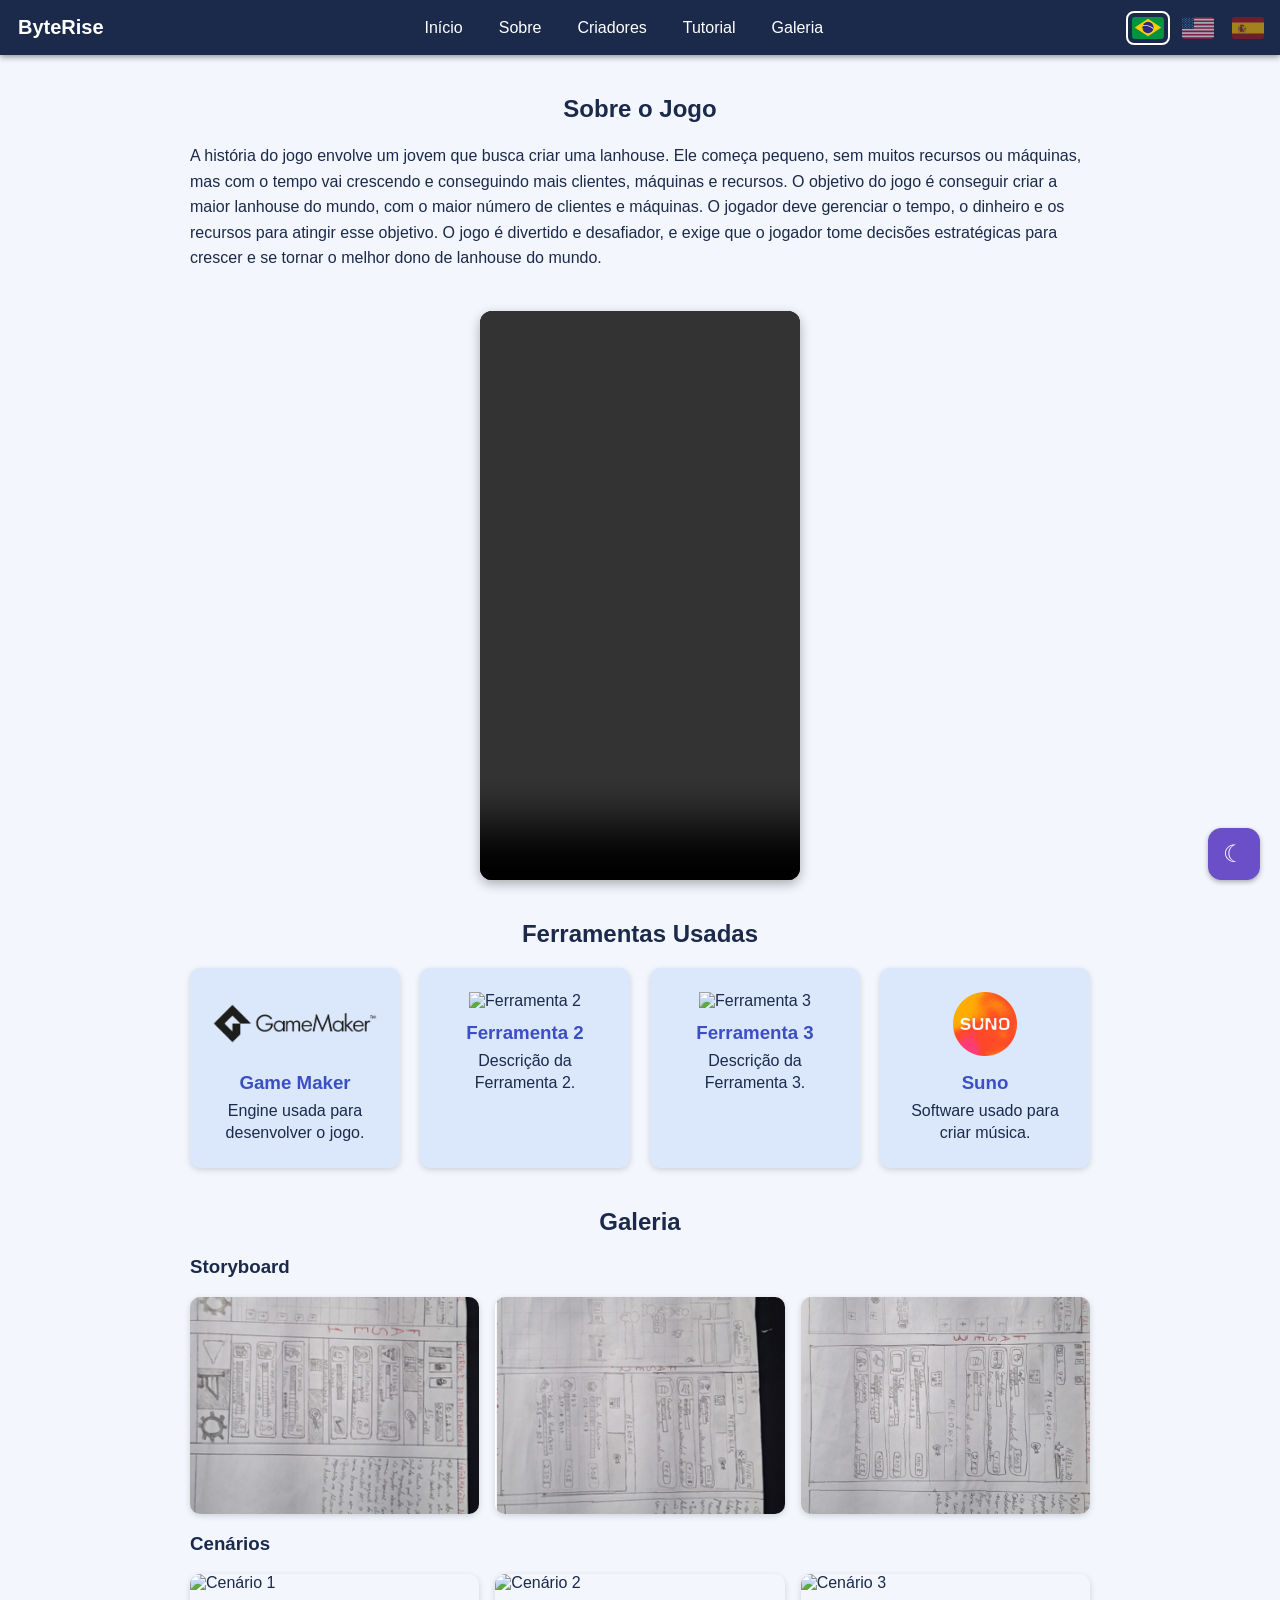
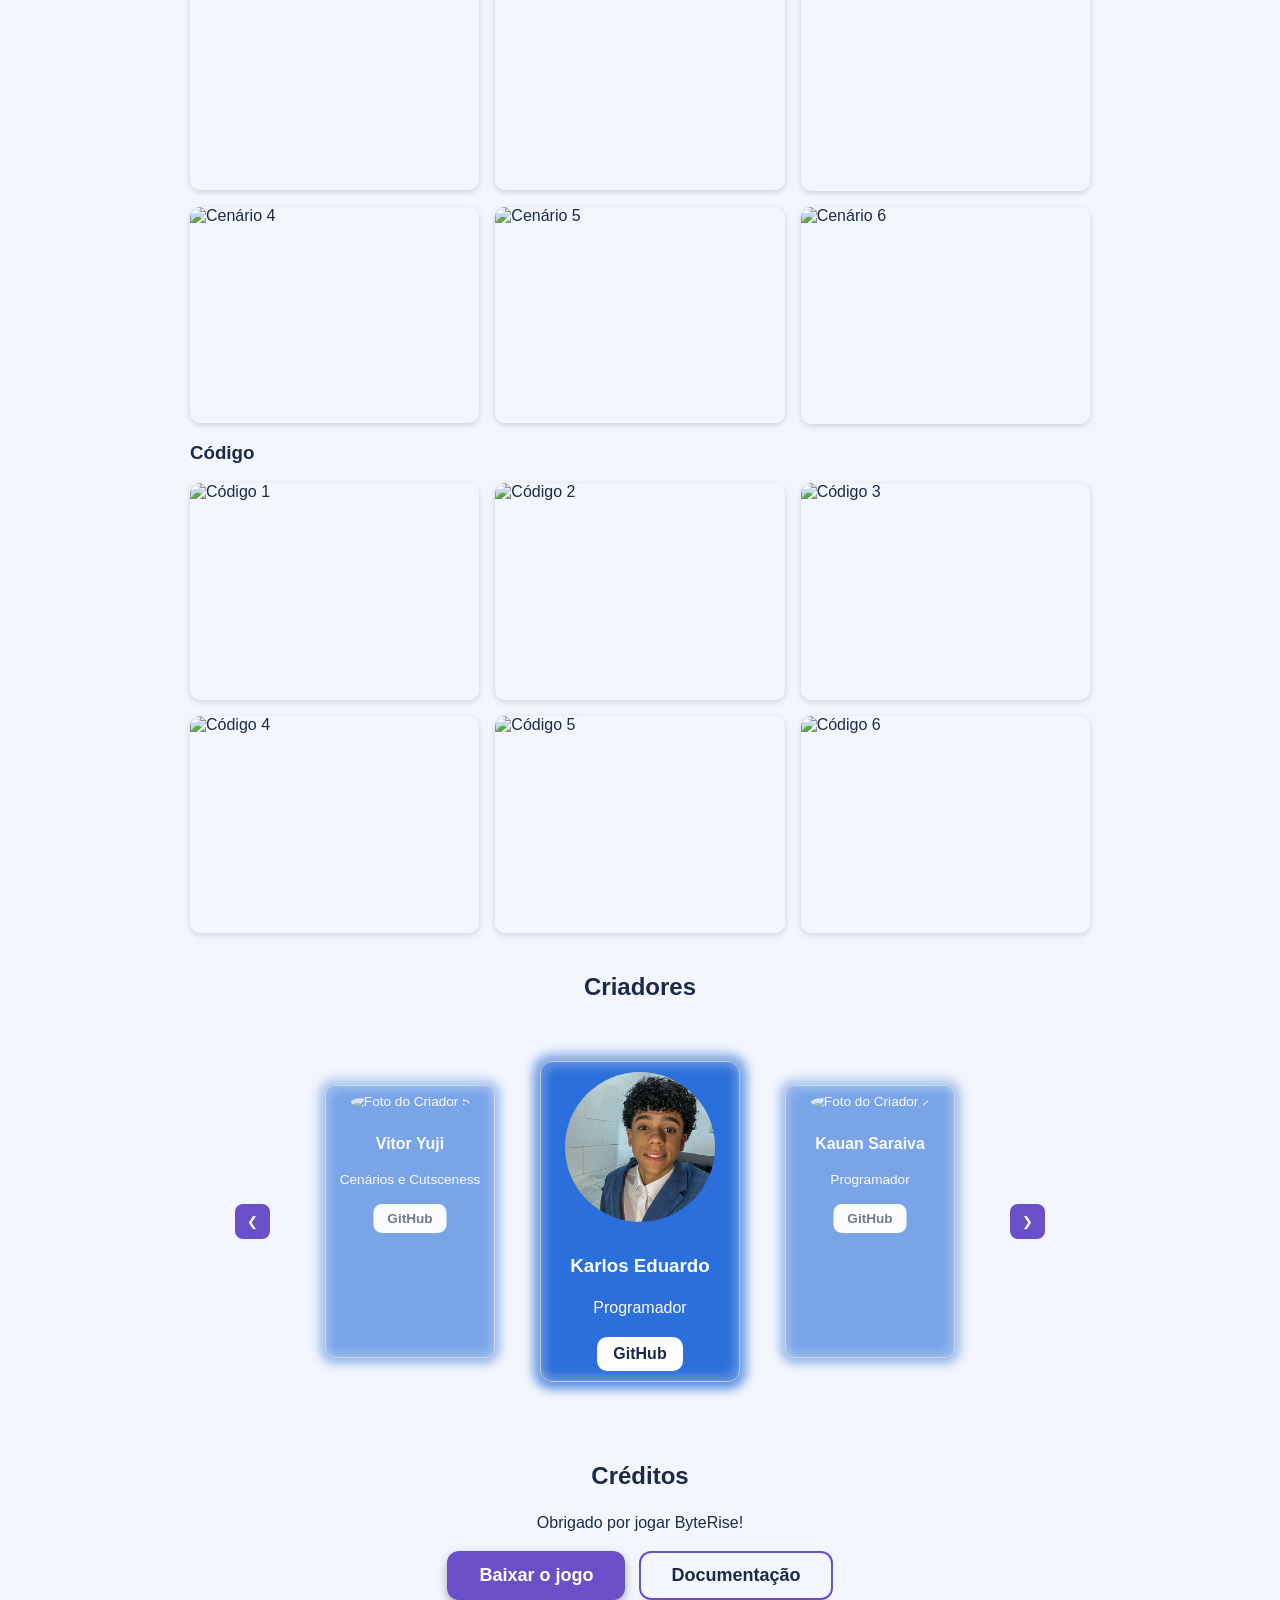
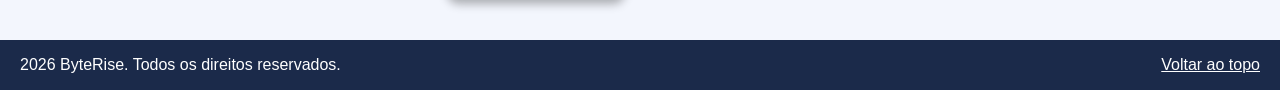
==== index.html @ 77f61162 "Rename index.HTML to index.html" ====
<!doctype html>
<html lang="pt-BR">

<head>
    <meta charset="UTF-8">
    <meta name="viewport" content="width=device-width, initial-scale=1.0">
    <link rel="stylesheet" href="style.css">
    <link rel="icon" type="image/png" href="favicon.png">
    <title>ByteRise</title>
</head>

<body class="body">
    <nav>
        <div class="navbar">
            <a href="#" class="logo">ByteRise</a>
            <div class="nav-links">
                <a href="#" data-i18n="nav_inicio">Início</a>
                <a href="#sobre" data-i18n="nav_sobre" class="">Sobre</a>
                <a href="#criadores" data-i18n="nav_criadores" class="">Criadores</a>
                <a href="#tutorial" data-i18n="nav_tutorial">Tutorial</a>
                <a href="#galeria" data-i18n="nav_galeria">Galeria</a>
                <div class="nav-links" id="menu-links"></div>
            </div>

            <div class="lang">
                <button data-lang="pt" aria-label="Português" title="Português">
                    <img src="img/br.svg" alt="Bandeira do Brasil">
                </button>
                <button data-lang="en" aria-label="English" title="English">
                    <img src="img/us.svg" alt="Flag of the United States">
                </button>
                <button data-lang="es" aria-label="Español" title="Español">
                    <img src="img/es.svg" alt="Bandera de España">
                </button>
            </div>

            <button class="menu-btn" id="menu-btn" aria-label="Abrir menu" aria-expanded="false"
                aria-controls="menu-links">&#9776;</button>

        </div>
    </nav>

    <!-- sobre o jogo -->
    <section id="sobre">
        <h2 data-i18n="titulo_sobre">Sobre o Jogo</h2>
        <p data-i18n="desc_sobre">
            A história do jogo envolve um jovem que busca criar um lanhouse. ele começa pequeno sem muitos recursos
            ou maquinas,
            mas com o tempo ele vai crescendo e conseguindo mais clientes, maquinas e recursos. O objetivo do jogo é
            conseguir
            criar a maior lanhouse do mundo, com o maior numero de clientes e maquinas.
            O jogador deve gerenciar o tempo, dinheiro e recursos para conseguir atingir esse objetivo.
            O jogo é divertido e desafiador, e exige que o jogador tome decisões estratégicas para conseguir crescer
            e se tornar o melhor dono de lanhouse do mundo.
        </p>
    </section>

    <!-- parte do video -->
    <main>
        <div class="container-video">
            <video class="video" controls playsinline preload="metadata" src="video/gameplay.mp4"></video>
        </div>



        <!-- ferramentas usadas -->
        <section id="ferramentas">
            <h2 data-i18n="titulo_ferramentas">Ferramentas Usadas</h2>
            <div class="ferramentas-grid">

                <div class="ferramenta">
                    <img alt="Game Maker" src="img/game_maker.webp">
                    <h3 data-i18n="nome_ferramenta1">Game Maker</h3>
                    <p data-i18n="desc_ferramenta1">Engine usada para desenvolver o jogo.</p>
                </div>

                <div class="ferramenta">
                    <img alt="Ferramenta 2" src="ferramenta2.png">
                    <h3 data-i18n="nome_ferramenta2">Ferramenta 2</h3>
                    <p data-i18n="desc_ferramenta2">Descrição da Ferramenta 2.</p>
                </div>

                <div class="ferramenta">
                    <img alt="Ferramenta 3" src="ferramenta3.png">
                    <h3 data-i18n="nome_ferramenta3">Ferramenta 3</h3>
                    <p data-i18n="desc_ferramenta3">Descrição da Ferramenta 3.</p>
                </div>

                <div class="ferramenta">
                    <img alt="Suno" src="img/suno.png">
                    <h3 data-i18n="nome_ferramenta4">Suno</h3>
                    <p data-i18n="desc_ferramenta4">Software usado para criar música.</p>
                </div>

            </div>

        </section>

        <!-- galeria -->
        <section id="galeria">
            <h2 data-i18n="titulo_galeria">Galeria</h2>

            <!-- storyboard -->
            <h3 class="galeria-titulo" id="storyboard" data-i18n="galeria_storyboard">Storyboard</h3>
            <div class="galeria-grid">
                <img class="zoom" src="img/storyboard_1.png" alt="Storyboard 1" data-titulo="sb1_titulo"
                    data-descricao="sb1_desc">
                <img class="zoom" src="img/storyboard_2.png" alt="Storyboard 2" data-titulo="sb2_titulo"
                    data-descricao="sb2_desc">
                <img class="zoom" src="img/storyboard_3.png" alt="Storyboard 3" data-titulo="sb3_titulo"
                    data-descricao="sb3_desc">
            </div>

            <!-- cenarios -->
            <h3 class="galeria-titulo" id="cenarios" data-i18n="galeria_cenarios">Cenários</h3>
            <div class="galeria-grid">
                <img class="zoom" src="img/cenarios/1.png" alt="Cenário 1">
                <img class="zoom" src="img/cenarios/2.png" alt="Cenário 2">
                <img class="zoom" src="img/cenarios/3.png" alt="Cenário 3">
                <img class="zoom" src="img/cenarios/4.png" alt="Cenário 4">
                <img class="zoom" src="img/cenarios/5.png" alt="Cenário 5">
                <img class="zoom" src="img/cenarios/6.png" alt="Cenário 6">
            </div>

            <!-- codigo -->
            <h3 class="galeria-titulo" id="codigo" data-i18n="galeria_codigo">Código</h3>
            <div class="galeria-grid galeria-codigo">
                <img class="zoom" src="img/codigo/1.png" alt="Código 1">
                <img class="zoom" src="img/codigo/2.png" alt="Código 2">
                <img class="zoom" src="img/codigo/3.png" alt="Código 3">
                <img class="zoom" src="img/codigo/4.png" alt="Código 4">
                <img class="zoom" src="img/codigo/5.png" alt="Código 5">
                <img class="zoom" src="img/codigo/6.png" alt="Código 6">
            </div>
        </section>

        <!-- seçao dos criadores -->
        <section id="criadores">
            <h2 data-i18n="nav_criadores">Criadores</h2>
            <div class="carousel-wrapper">

                <button id="prev" aria-label="anterior">&#10094;</button>

                <!-- inicio do carousel -->
                <div class="carousel">
                    <div class="carousel-track">

                        <!-- card do criador 1 -->
                        <div class="card">
                            <img class="img-card" alt="Foto do Criador 1" src="img/karlos.png">
                            <h3>Karlos Eduardo</h3>
                            <p data-i18n="funcao_criador1">Programador</p>
                            <a class="btn-github" href="https://github.com/Karlos024" target="_blank">GitHub</a>
                        </div>

                        <!-- card do criador 2 -->
                        <div class="card">
                            <img class="img-card" alt="Foto do Criador 2"
                                src="https://interd.net.br/wp-content/uploads/2023/06/chico_buarque_de_1966_album_capa-850x560.jpg">
                            <h3>Kauan Saraiva</h3>
                            <p data-i18n="funcao_criador2">Programador</p>
                            <a class="btn-github" href="https://github.com/Kauan0315" target="_blank">GitHub</a>
                        </div>

                        <!-- card do criador 3 -->
                        <div class="card">
                            <img class="img-card" alt="Foto do Criador 3"
                                src="https://interd.net.br/wp-content/uploads/2023/06/chico_buarque_de_1966_album_capa-850x560.jpg">
                            <h3>Lucas Franco</h3>
                            <p data-i18n="funcao_criador3">Cenários e Sprites</p>
                            <a class="btn-github" href="https://github.com/LucasFranco2712" target="_blank">GitHub</a>
                        </div>

                        <!-- card do criador 4 -->
                        <div class="card">
                            <img class="img-card" alt="Foto do Criador 4"
                                src="https://interd.net.br/wp-content/uploads/2023/06/chico_buarque_de_1966_album_capa-850x560.jpg">
                            <h3>Rafael Cavalcanti</h3>
                            <p data-i18n="funcao_criador4">Programador Web e Músicas</p>
                            <a class="btn-github" href="https://github.com/rafinha008" target="_blank">GitHub</a>
                        </div>

                        <!-- card do criador 5 -->
                        <div class="card">
                            <img class="img-card" alt="Foto do Criador 5"
                                src="https://interd.net.br/wp-content/uploads/2023/06/chico_buarque_de_1966_album_capa-850x560.jpg">
                            <h3>Vitor Yuji</h3>
                            <p data-i18n="funcao_criador5">Cenários e Cutscenes</p>
                            <a class="btn-github" href="https://github.com" target="_blank">GitHub</a>
                        </div>
                    </div>
                </div>
                <button id="next" aria-label="próximo">&#10095;</button>
            </div>
        </section>

        <!-- creditos finais -->
        <section id="creditos">
            <h2 data-i18n="titulo_creditos">Créditos</h2>
            <p data-i18n="desc_creditos">Obrigado por jogar ByteRise!</p>
            <div class="botoes-creditos">
                <a class="btn-download" href="downloads/ByteRise.zip" download data-i18n="btn_download">Baixar o
                    jogo</a>
                <a class="btn-doc" href="docs/Informações_sobre_o_ByteRise.pdf" target="_blank" rel="noopener"
                    data-i18n="nav_documentacao">Documentação</a>
            </div>
        </section>

    </main>
    <footer>
        <p data-i18n="footer_direitos">2026 ByteRise. Todos os direitos reservados.</p>
        <p class="voltar-topo"><a href="#" data-i18n="footer_voltar_topo">Voltar ao topo</a></p>
    </footer>

    <!-- troca de tema -->
    <button id="troca-tema" aria-label="Trocar tema">&#9790;</button>

    <!-- imagem ampliada -->
    <div id="lightbox" class="lightbox">
        <button class="lightbox-fechar" aria-label="Fechar">&times;</button>
        <div class="lightbox-conteudo">
            <img id="lightbox-img" src="" alt="">
            <div class="lightbox-info">
                <h3 id="lightbox-titulo"></h3>
                <p id="lightbox-texto"></p>
            </div>
        </div>
    </div>

    <script src="script.js"></script>

</body>

</html>
---- style.css ----
/* cores do site (trocando aqui muda o site inteiro) */
:root {
    --cor-fundo: #f3f6fd;
    --cor-texto: #1b2a4a;
    --cor-nav: #1b2a4a;
    --cor-nav-hover: #dbe7fb;
    --cor-nav-hover-texto: #1b2a4a;
    --cor-card: #2a6fdb;
    --cor-destaque: #6a4fc8;
    --cor-ferramenta-fundo: #dbe7fb;
    --cor-ferramenta-nome: #3b4fc4;
    /* roxo da logo 2, para o verde da logo 3 use #0f7d5c */
    --cor-brilho: rgba(42, 111, 219, 0.5);
    --cor-brilho-interno: rgba(255, 255, 255, 0.25);
}

/* tema escuro (so troca o valor das variaveis) */
body.dark-theme {
    --cor-fundo: #0b0f1e;
    --cor-texto: #f2f4fa;
    --cor-nav: #151b30;
    --cor-nav-hover: #2a3558;
    --cor-nav-hover-texto: #ffffff;
    --cor-card: #1f4fbf;
    --cor-destaque: #2f6fed;
    --cor-ferramenta-fundo: #1b2340;
    --cor-ferramenta-nome: #8fb0ff;
    --cor-brilho: rgba(47, 111, 237, 0.55);
    --cor-brilho-interno: rgba(255, 255, 255, 0.12);
}

html {
    scroll-behavior: smooth;
    /* os titulos nao ficam escondidos atras da navbar fixa */
    scroll-padding-top: 70px;
}

.body {
    margin: 0;
    font-family: Arial, Helvetica, sans-serif;
}

body {
    background-color: var(--cor-fundo);
    color: var(--cor-texto);
    transition: background-color 0.3s, color 0.3s;
}

img,
iframe {
    max-width: 100%;
}

/* secoes */
section {
    max-width: 900px;
    margin: 40px auto;
    padding: 0 20px;
}

section h2 {
    text-align: center;
}

section p {
    line-height: 1.6;
}


/* navbar */
/* o sticky fica no nav e nao na .navbar, senao ela nao tem espaço pra grudar no topo */
nav {
    position: sticky;
    top: 0;
    z-index: 900;
}

.navbar {
    background-color: var(--cor-nav);
    box-shadow: 0px 2px 6px rgba(0, 0, 0, 0.4);
    display: flex;
    align-items: center;
    justify-content: space-between;
    flex-wrap: wrap;
    transition: background-color 0.3s;
}

.navbar a {
    display: block;
    color: white;
    text-align: center;
    padding: 16px 18px;
    text-decoration: none;
}

.navbar a:hover {
    background-color: var(--cor-nav-hover);
    color: var(--cor-nav-hover-texto);
}

.navbar .logo {
    font-weight: 700;
    font-size: 20px;
}

.nav-links {
    display: flex;
    flex-wrap: wrap;
}

/* botoes de idioma */
.lang {
    display: flex;
    justify-content: center;
    margin-right: 10px;
    gap: 6px;
}

.lang button {
    padding: 4px;
    background: none;
    border: 2px solid transparent;
    border-radius: 8px;
    cursor: pointer;
    opacity: 0.6;
    transition: opacity 0.2s, transform 0.2s;
}

.lang button:hover {
    opacity: 1;
    transform: scale(1.1);
}

/* idioma atual: bandeira com brilho total e borda branca */
.lang button.ativo {
    opacity: 1;
    border-color: white;
}

.lang button img {
    display: block;
    width: 32px;
    height: 22px;
    object-fit: cover;
    border-radius: 3px;
}

/* botao do menu tres linhas (escondido no computador) */
.menu-btn {
    display: none;
}


/* parte do video */
.container-video {
    display: flex;
    justify-content: center;
    margin-top: 20px;
    padding: 0 12px;
}

.video {
    width: 320px;
    max-width: 100%;
    height: auto;
    /* formato vertical 9:16, igual a um video gravado de celular */
    aspect-ratio: 9 / 16;
    border: none;
    border-radius: 12px;
    box-shadow: 0px 4px 12px rgba(0, 0, 0, 0.3);
    background-color: #000;
    object-fit: contain;
}


/* carosel para criadores */
/* as setas ficam dos lados do carrossel */
.carousel-wrapper {
    display: flex;
    align-items: center;
    justify-content: center;
    gap: 10px;
}

.carousel-wrapper button {
    padding: 10px 12px;
    border-radius: 8px;
    background-color: var(--cor-destaque);
    color: white;
    border: none;
    cursor: pointer;
    flex-shrink: 0;
}

.carousel-wrapper button:hover {
    filter: brightness(1.3);
}

.carousel {
    flex: 0 1 700px;
    min-width: 0;
    overflow: hidden;
    padding: 30px 10px;
    /* o dedo rola a pagina na vertical e o JS cuida de arrastar na horizontal */
    touch-action: pan-y;
}

/* todos os cards ficam empilhados na mesma celula,
   o JS so troca a classe e o css posiciona cada um */
.carousel-track {
    display: grid;
    justify-items: center;
}

/* card dos criadores */
.card {
    grid-area: 1 / 1;
    /* encolhe se a tela for muito estreita */
    width: min(200px, calc(100% - 20px));
    padding: 10px;
    margin: 10px;
    border: 1px solid #ccc;
    border-radius: 12px;
    background-color: var(--cor-card);
    color: white;
    box-shadow: 0px 4px 10px var(--cor-brilho), 0px 0px 10px 8px var(--cor-brilho),
        5px 5px 10px var(--cor-brilho-interno) inset, -5px -5px 10px var(--cor-brilho-interno) inset;
    text-align: center;
    box-sizing: border-box;
    transition: transform 0.4s ease, opacity 0.4s ease;
}

/* posicoes dos cards (o JS troca essas classes) */
.card.centro {
    transform: translateX(0) scale(1);
    opacity: 1;
    z-index: 2;
}

.card.esquerda {
    transform: translateX(-230px) scale(0.85);
    opacity: 0.6;
    z-index: 1;
}

.card.direita {
    transform: translateX(230px) scale(0.85);
    opacity: 0.6;
    z-index: 1;
}

/* os outros cards ficam invisiveis esperando a vez */
.card.oculto {
    transform: scale(0.7);
    opacity: 0;
    pointer-events: none;
    z-index: 0;
}

/* imagem do card */
.img-card {
    width: 150px;
    max-width: 100%;
    aspect-ratio: 1 / 1;
    border-radius: 50%;
    object-fit: cover;
    margin-bottom: 10px;
}

/* botao pro github */
.btn-github {
    display: inline-block;
    padding: 8px 16px;
    background-color: #ffffff;
    color: #1b2a4a;
    font-weight: 600;
    text-decoration: none;
    border-radius: 10px;
    transition: background-color 0.3s ease;
}

.btn-github:hover {
    background-color: #dbe7fb;
}

/* ferramentas usadas */
/* auto-fit: os cards se ajustam sozinhos, 4 por linha no pc e menos em telas menores */
.ferramentas-grid {
    display: grid;
    grid-template-columns: repeat(auto-fit, minmax(190px, 1fr));
    gap: 20px;
}

.ferramenta {
    background-color: var(--cor-ferramenta-fundo);
    border-radius: 10px;
    padding: 24px 16px;
    text-align: center;
    box-shadow: 0px 2px 6px rgba(0, 0, 0, 0.15);
    /* a transicao deixa a subida e a sombra suaves em vez de instantaneas */
    transition: transform 0.3s ease, box-shadow 0.3s ease;
}

/* ao passar o mouse o card sobe 8px e a sombra aumenta */
.ferramenta:hover {
    transform: translateY(-8px);
    box-shadow: 0px 10px 20px rgba(0, 0, 0, 0.25);
}

.ferramenta img {
    height: 64px;
    max-width: 100%;
    object-fit: contain;
}

.ferramenta h3 {
    margin: 12px 0 6px;
    color: var(--cor-ferramenta-nome);
}

.ferramenta p {
    margin: 0;
    line-height: 1.4;
}

/* botao para trocar de tema */
#troca-tema {
    position: fixed;
    bottom: 20px;
    right: 20px;
    width: 52px;
    height: 52px;
    padding: 0;
    display: flex;
    align-items: center;
    justify-content: center;
    line-height: 1;
    background-color: var(--cor-destaque);
    color: white;
    border: 1px solid var(--cor-destaque);
    border-radius: 25%;
    font-size: 24px;
    box-shadow: 0px 2px 5px rgba(0, 0, 0, 0.3);
    cursor: pointer;
    z-index: 1000;
}


/* rodape */
footer {
    display: flex;
    justify-content: space-between;
    align-items: center;
    flex-wrap: wrap;
    gap: 8px;
    padding: 16px 20px;
    background-color: var(--cor-nav);
    color: white;
}

footer p {
    margin: 0;
}

footer a {
    color: white;
}


/* galeria */
.titulo-pagina {
    text-align: center;
    margin: 40px 0 0;
}

/* galeria: 3 imagens por linha */
.galeria-grid {
    display: grid;
    grid-template-columns: repeat(3, 1fr);
    gap: 16px;
}

.galeria-grid img {
    width: 100%;
    aspect-ratio: 4 / 3;
    object-fit: cover;
    border-radius: 10px;
    box-shadow: 0px 2px 6px rgba(0, 0, 0, 0.15);
    transition: transform 0.3s ease, box-shadow 0.3s ease;
}

.galeria-grid img:hover {
    transform: translateY(-6px);
    box-shadow: 0px 10px 20px rgba(0, 0, 0, 0.25);
}

/* cursor de lupa nas imagens que ampliam */
.zoom {
    cursor: zoom-in;
}

/* imagem ampliada com quadrado de descricao ao lado */
.lightbox {
    position: fixed;
    inset: 0;
    background: rgba(0, 0, 0, 0.85);
    display: none;
    align-items: center;
    justify-content: center;
    padding: 20px;
    z-index: 2000;
}

.lightbox.aberto {
    display: flex;
}

.lightbox-conteudo {
    display: flex;
    align-items: center;
    gap: 30px;
    width: 100%;
    max-width: 1200px;
    max-height: 100%;
}

.lightbox-conteudo img {
    flex: 1 1 auto;
    min-width: 0;
    max-width: 100%;
    max-height: calc(100vh - 40px);
    object-fit: contain;
    border-radius: 8px;
}

.lightbox-info {
    flex: 0 0 300px;
    max-height: calc(100vh - 40px);
    overflow-y: auto;
    padding: 24px;
    background-color: var(--cor-nav);
    border: 3px solid var(--cor-destaque);
    border-radius: 12px;
    color: white;
}

.lightbox-info h3 {
    margin: 0 0 12px;
    font-size: 22px;
}

.lightbox-info p {
    margin: 0;
    font-size: 16px;
    line-height: 1.6;
    color: #dbe7fb;
}

.lightbox-fechar {
    position: absolute;
    top: 10px;
    right: 20px;
    background: none;
    border: none;
    color: white;
    font-size: 44px;
    line-height: 1;
    cursor: pointer;
}

/* celular: a descricao desce pra baixo da imagem */
@media (max-width: 800px) {
    .lightbox {
        align-items: flex-start;
        overflow-y: auto;
        padding: 60px 15px 20px;
    }

    .lightbox-conteudo {
        flex-direction: column;
        gap: 15px;
    }

    .lightbox-conteudo img {
        max-height: 60vh;
    }

    .lightbox-info {
        flex: 0 0 auto;
        width: 100%;
        max-height: none;
        box-sizing: border-box;
    }
}

/* marca a pagina em que voce esta na navbar */
.navbar a.ativo {
    background-color: rgba(255, 255, 255, 0.15);
}


/* creditos e botao de download */
#creditos {
    text-align: center;
}

.btn-download {
    display: inline-block;
    margin-top: 10px;
    padding: 14px 32px;
    background-color: var(--cor-destaque);
    color: white;
    font-size: 18px;
    font-weight: 700;
    text-decoration: none;
    border-radius: 12px;
    box-shadow: 0px 4px 10px rgba(0, 0, 0, 0.3);
    /* a transicao deixa a subida do botao suave */
    transition: transform 0.3s ease, filter 0.3s ease;
}

.btn-download:hover {
    transform: translateY(-4px);
    filter: brightness(1.2);
}

/* os dois botoes dos creditos lado a lado (empilham no celular) */
.botoes-creditos {
    display: flex;
    justify-content: center;
    flex-wrap: wrap;
    gap: 14px;
    margin-top: 10px;
}

.botoes-creditos .btn-download {
    margin-top: 0;
}


/* botao de documentacao: so a borda, pra nao competir com o de download */
.btn-doc {
    display: inline-block;
    padding: 12px 30px;
    background-color: transparent;
    color: var(--cor-texto);
    border: 2px solid var(--cor-destaque);
    font-size: 18px;
    font-weight: 700;
    text-decoration: none;
    border-radius: 12px;
    transition: transform 0.3s ease, background-color 0.3s ease, color 0.3s ease;
}

.btn-doc:hover {
    transform: translateY(-4px);
    background-color: var(--cor-destaque);
    color: white;
}


/* responsivo (tem que ficar no final do arquivo) */

/* tablet e janela pequena: nao cabem 3 cards, so o do centro aparece */
@media (max-width: 880px) {

    .card.esquerda,
    .card.direita {
        opacity: 0;
        pointer-events: none;
    }
}

/* celular grande: o menu vira tres linhas e os links ficam escondidos ate clicar no botao
   (logo, idiomas e botao em cima, links embaixo quando abre) */
@media (max-width: 720px) {
    .navbar .logo {
        order: 1;
        font-size: 18px;
    }

    /* margin-left: auto empurra idiomas e botao pro canto direito */
    .lang {
        order: 2;
        margin-left: auto;
    }

    .menu-btn {
        display: block;
        order: 3;
        background: none;
        border: none;
        color: white;
        font-size: 28px;
        line-height: 1;
        padding: 8px 14px;
        cursor: pointer;
    }

    /* links escondidos ate clicar no botao */
    .nav-links {
        order: 4;
        width: 100%;
        flex-direction: column;
        display: none;
    }

    .nav-links.aberto {
        display: flex;
    }

    .navbar a {
        padding: 12px 12px;
    }

    .nav-links a {
        border-top: 1px solid rgba(255, 255, 255, 0.1);
    }
}

/* celular pequeno */
@media (max-width: 480px) {
    section {
        margin: 28px auto;
        padding: 0 14px;
    }

    section h2 {
        font-size: 1.4rem;
    }

    .navbar a {
        padding: 10px 8px;
        font-size: 14px;
    }

    .carousel-wrapper {
        gap: 4px;
    }

    .carousel-wrapper button {
        padding: 8px 9px;
    }

    #troca-tema {
        bottom: 12px;
        right: 12px;
        width: 44px;
        height: 44px;
        font-size: 20px;
    }

    footer {
        flex-direction: column;
        text-align: center;
    }
}
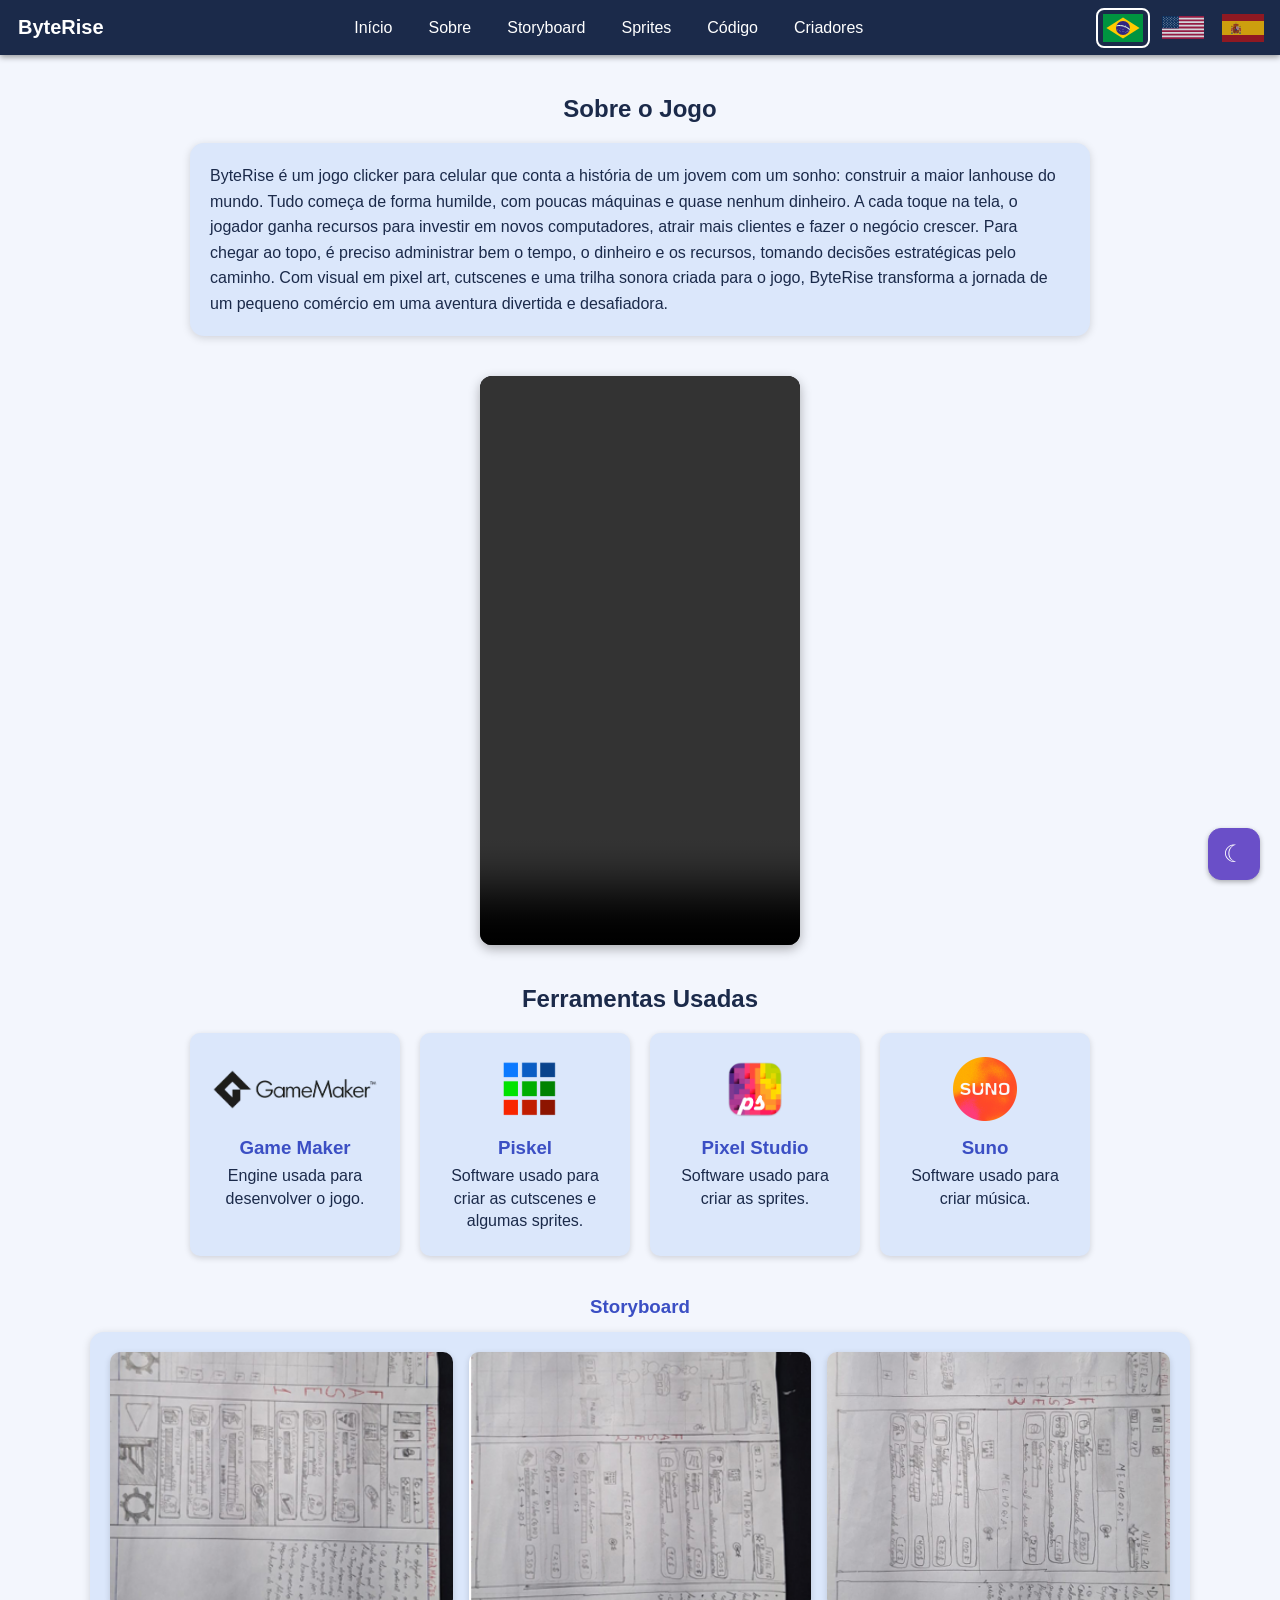
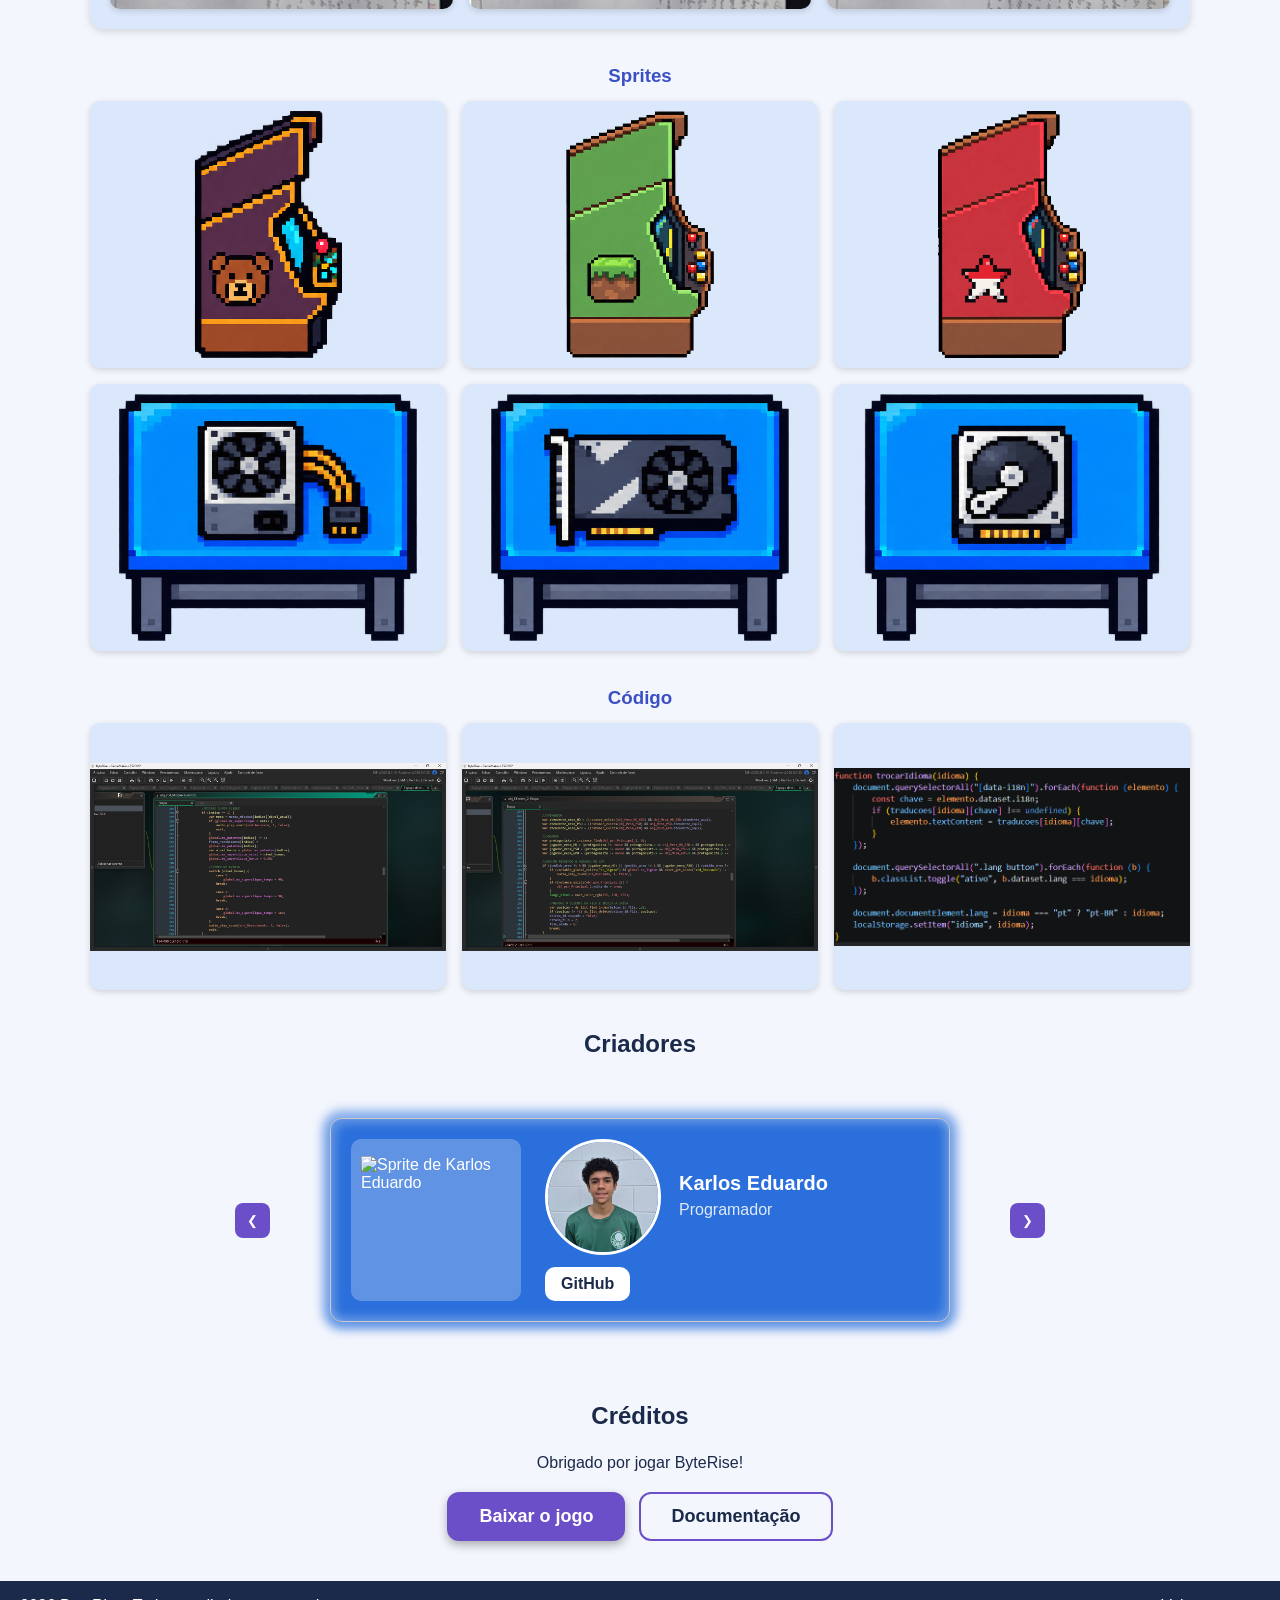
==== commit 2133799f: "site atualizado" ====
--- a/index.html
+++ b/index.html
@@ -5,7 +5,7 @@
     <meta charset="UTF-8">
     <meta name="viewport" content="width=device-width, initial-scale=1.0">
     <link rel="stylesheet" href="style.css">
-    <link rel="icon" type="image/png" href="favicon.png">
+    <link rel="icon" type="image/png" href="img/B_ByteRise.png">
     <title>ByteRise</title>
 </head>
 
@@ -13,13 +13,14 @@
     <nav>
         <div class="navbar">
             <a href="#" class="logo">ByteRise</a>
-            <div class="nav-links">
+
+            <div class="nav-links" id="menu-links">
                 <a href="#" data-i18n="nav_inicio">Início</a>
-                <a href="#sobre" data-i18n="nav_sobre" class="">Sobre</a>
-                <a href="#criadores" data-i18n="nav_criadores" class="">Criadores</a>
-                <a href="#tutorial" data-i18n="nav_tutorial">Tutorial</a>
-                <a href="#galeria" data-i18n="nav_galeria">Galeria</a>
-                <div class="nav-links" id="menu-links"></div>
+                <a href="#sobre" data-i18n="nav_sobre">Sobre</a>
+                <a href="#storyboard" data-i18n="galeria_storyboard">Storyboard</a>
+                <a href="#sprites" data-i18n="galeria_sprites">Sprites</a>
+                <a href="#codigo" data-i18n="galeria_codigo">Código</a>
+                <a href="#criadores" data-i18n="nav_criadores">Criadores</a>
             </div>
 
             <div class="lang">
@@ -36,157 +37,176 @@
 
             <button class="menu-btn" id="menu-btn" aria-label="Abrir menu" aria-expanded="false"
                 aria-controls="menu-links">&#9776;</button>
-
         </div>
     </nav>
 
-    <!-- sobre o jogo -->
     <section id="sobre">
         <h2 data-i18n="titulo_sobre">Sobre o Jogo</h2>
-        <p data-i18n="desc_sobre">
-            A história do jogo envolve um jovem que busca criar um lanhouse. ele começa pequeno sem muitos recursos
-            ou maquinas,
-            mas com o tempo ele vai crescendo e conseguindo mais clientes, maquinas e recursos. O objetivo do jogo é
-            conseguir
-            criar a maior lanhouse do mundo, com o maior numero de clientes e maquinas.
-            O jogador deve gerenciar o tempo, dinheiro e recursos para conseguir atingir esse objetivo.
-            O jogo é divertido e desafiador, e exige que o jogador tome decisões estratégicas para conseguir crescer
-            e se tornar o melhor dono de lanhouse do mundo.
-        </p>
+        <div class="galeria-bloco">
+            <p data-i18n="desc_sobre">
+                ByteRise é um jogo clicker para celular que conta a história de um jovem com um sonho: construir a maior
+                lanhouse do mundo. Tudo começa de forma humilde, com poucas máquinas e quase nenhum dinheiro. A cada
+                toque na tela, o jogador ganha recursos para investir em novos computadores, atrair mais clientes e
+                fazer o negócio crescer. Para chegar ao topo, é preciso administrar bem o tempo, o dinheiro e os
+                recursos, tomando decisões estratégicas pelo caminho. Com visual em pixel art, cutscenes e uma trilha
+                sonora criada para o jogo, ByteRise transforma a jornada de um pequeno comércio em uma aventura
+                divertida e desafiadora.
+            </p>
+        </div>
     </section>
 
-    <!-- parte do video -->
     <main>
         <div class="container-video">
             <video class="video" controls playsinline preload="metadata" src="video/gameplay.mp4"></video>
         </div>
 
-
-
-        <!-- ferramentas usadas -->
         <section id="ferramentas">
             <h2 data-i18n="titulo_ferramentas">Ferramentas Usadas</h2>
             <div class="ferramentas-grid">
-
-                <div class="ferramenta">
-                    <img alt="Game Maker" src="img/game_maker.webp">
-                    <h3 data-i18n="nome_ferramenta1">Game Maker</h3>
+                <div class="ferramenta">
+                    <img class="logo-escura" alt="Game Maker" src="img/game_maker.webp">
+                    <h3>Game Maker</h3>
                     <p data-i18n="desc_ferramenta1">Engine usada para desenvolver o jogo.</p>
                 </div>
-
-                <div class="ferramenta">
-                    <img alt="Ferramenta 2" src="ferramenta2.png">
-                    <h3 data-i18n="nome_ferramenta2">Ferramenta 2</h3>
-                    <p data-i18n="desc_ferramenta2">Descrição da Ferramenta 2.</p>
-                </div>
-
-                <div class="ferramenta">
-                    <img alt="Ferramenta 3" src="ferramenta3.png">
-                    <h3 data-i18n="nome_ferramenta3">Ferramenta 3</h3>
-                    <p data-i18n="desc_ferramenta3">Descrição da Ferramenta 3.</p>
-                </div>
-
+                <div class="ferramenta">
+                    <img alt="Piskel" src="img/logo_piskel.avif">
+                    <h3>Piskel</h3>
+                    <p data-i18n="desc_ferramenta2">Software usado para criar as cutscenes e algumas sprites.</p>
+                </div>
+                <div class="ferramenta">
+                    <img alt="Pixel Studio" src="img/pixel_studio_logo.png">
+                    <h3>Pixel Studio</h3>
+                    <p data-i18n="desc_ferramenta3">Software usado para criar as sprites.</p>
+                </div>
                 <div class="ferramenta">
                     <img alt="Suno" src="img/suno.png">
-                    <h3 data-i18n="nome_ferramenta4">Suno</h3>
+                    <h3>Suno</h3>
                     <p data-i18n="desc_ferramenta4">Software usado para criar música.</p>
                 </div>
-
-            </div>
-
-        </section>
-
-        <!-- galeria -->
+            </div>
+        </section>
+
         <section id="galeria">
-            <h2 data-i18n="titulo_galeria">Galeria</h2>
-
-            <!-- storyboard -->
+
+
             <h3 class="galeria-titulo" id="storyboard" data-i18n="galeria_storyboard">Storyboard</h3>
-            <div class="galeria-grid">
-                <img class="zoom" src="img/storyboard_1.png" alt="Storyboard 1" data-titulo="sb1_titulo"
-                    data-descricao="sb1_desc">
-                <img class="zoom" src="img/storyboard_2.png" alt="Storyboard 2" data-titulo="sb2_titulo"
-                    data-descricao="sb2_desc">
-                <img class="zoom" src="img/storyboard_3.png" alt="Storyboard 3" data-titulo="sb3_titulo"
-                    data-descricao="sb3_desc">
-            </div>
-
-            <!-- cenarios -->
-            <h3 class="galeria-titulo" id="cenarios" data-i18n="galeria_cenarios">Cenários</h3>
-            <div class="galeria-grid">
-                <img class="zoom" src="img/cenarios/1.png" alt="Cenário 1">
-                <img class="zoom" src="img/cenarios/2.png" alt="Cenário 2">
-                <img class="zoom" src="img/cenarios/3.png" alt="Cenário 3">
-                <img class="zoom" src="img/cenarios/4.png" alt="Cenário 4">
-                <img class="zoom" src="img/cenarios/5.png" alt="Cenário 5">
-                <img class="zoom" src="img/cenarios/6.png" alt="Cenário 6">
-            </div>
-
-            <!-- codigo -->
+            <div class="galeria-bloco">
+                <div class="galeria-grid">
+                    <img class="zoom" src="img/storyboard_1.png" alt="Storyboard 1" data-titulo="sb1_titulo"
+                        data-descricao="sb1_desc">
+                    <img class="zoom" src="img/storyboard_2.png" alt="Storyboard 2" data-titulo="sb2_titulo"
+                        data-descricao="sb2_desc">
+                    <img class="zoom" src="img/storyboard_3.png" alt="Storyboard 3" data-titulo="sb3_titulo"
+                        data-descricao="sb3_desc">
+                </div>
+            </div>
+
+            <h3 class="galeria-titulo" id="sprites" data-i18n="galeria_sprites">Sprites</h3>
+            <div class="galeria-grid galeria-sprites">
+                <img class="zoom pixelado" src="img/fliperama_alfredo.png" alt="Protagonista" data-titulo="spr1_titulo"
+                    data-descricao="spr1_desc">
+                <img class="zoom pixelado" src="img/fliperama_cube.png" alt="Idoso" data-titulo="spr2_titulo"
+                    data-descricao="spr2_desc">
+                <img class="zoom" src="img/fliperama_pocket.png" alt="Fliperama Alfredos" data-titulo="spr3_titulo"
+                    data-descricao="spr3_desc">
+                <img class="zoom" src="img/mesa_fonte.png" alt="Fliperama Cube" data-titulo="spr4_titulo"
+                    data-descricao="spr4_desc">
+                <img class="zoom" src="img/mesa_gpu.png" alt="Fliperama Pocket" data-titulo="spr5_titulo"
+                    data-descricao="spr5_desc">
+                <img class="zoom" src="img/mesa_hd.png" alt="Placa de vídeo" data-titulo="spr6_titulo"
+                    data-descricao="spr6_desc">
+            </div>
+
             <h3 class="galeria-titulo" id="codigo" data-i18n="galeria_codigo">Código</h3>
             <div class="galeria-grid galeria-codigo">
-                <img class="zoom" src="img/codigo/1.png" alt="Código 1">
-                <img class="zoom" src="img/codigo/2.png" alt="Código 2">
-                <img class="zoom" src="img/codigo/3.png" alt="Código 3">
-                <img class="zoom" src="img/codigo/4.png" alt="Código 4">
-                <img class="zoom" src="img/codigo/5.png" alt="Código 5">
-                <img class="zoom" src="img/codigo/6.png" alt="Código 6">
-            </div>
-        </section>
-
-        <!-- seçao dos criadores -->
+                <img class="zoom" src="img/codigo_1.jpeg" alt="Código 1" data-titulo="cod1_titulo"
+                    data-descricao="cod1_desc">
+                <img class="zoom" src="img/codigo_2.jpeg" alt="Código 2" data-titulo="cod2_titulo"
+                    data-descricao="cod2_desc">
+                <img class="zoom" src="img/codigo_js.png" alt="Código 3" data-titulo="cod3_titulo"
+                    data-descricao="cod3_desc">
+            </div>
+        </section>
+
         <section id="criadores">
             <h2 data-i18n="nav_criadores">Criadores</h2>
             <div class="carousel-wrapper">
-
                 <button id="prev" aria-label="anterior">&#10094;</button>
-
-                <!-- inicio do carousel -->
                 <div class="carousel">
                     <div class="carousel-track">
-
-                        <!-- card do criador 1 -->
-                        <div class="card">
-                            <img class="img-card" alt="Foto do Criador 1" src="img/karlos.png">
-                            <h3>Karlos Eduardo</h3>
-                            <p data-i18n="funcao_criador1">Programador</p>
-                            <a class="btn-github" href="https://github.com/Karlos024" target="_blank">GitHub</a>
-                        </div>
-
-                        <!-- card do criador 2 -->
-                        <div class="card">
-                            <img class="img-card" alt="Foto do Criador 2"
-                                src="https://interd.net.br/wp-content/uploads/2023/06/chico_buarque_de_1966_album_capa-850x560.jpg">
-                            <h3>Kauan Saraiva</h3>
-                            <p data-i18n="funcao_criador2">Programador</p>
-                            <a class="btn-github" href="https://github.com/Kauan0315" target="_blank">GitHub</a>
-                        </div>
-
-                        <!-- card do criador 3 -->
-                        <div class="card">
-                            <img class="img-card" alt="Foto do Criador 3"
-                                src="https://interd.net.br/wp-content/uploads/2023/06/chico_buarque_de_1966_album_capa-850x560.jpg">
-                            <h3>Lucas Franco</h3>
-                            <p data-i18n="funcao_criador3">Cenários e Sprites</p>
-                            <a class="btn-github" href="https://github.com/LucasFranco2712" target="_blank">GitHub</a>
-                        </div>
-
-                        <!-- card do criador 4 -->
-                        <div class="card">
-                            <img class="img-card" alt="Foto do Criador 4"
-                                src="https://interd.net.br/wp-content/uploads/2023/06/chico_buarque_de_1966_album_capa-850x560.jpg">
-                            <h3>Rafael Cavalcanti</h3>
-                            <p data-i18n="funcao_criador4">Programador Web e Músicas</p>
-                            <a class="btn-github" href="https://github.com/rafinha008" target="_blank">GitHub</a>
-                        </div>
-
-                        <!-- card do criador 5 -->
-                        <div class="card">
-                            <img class="img-card" alt="Foto do Criador 5"
-                                src="https://interd.net.br/wp-content/uploads/2023/06/chico_buarque_de_1966_album_capa-850x560.jpg">
-                            <h3>Vitor Yuji</h3>
-                            <p data-i18n="funcao_criador5">Cenários e Cutscenes</p>
-                            <a class="btn-github" href="https://github.com" target="_blank">GitHub</a>
+                        <div class="card">
+                            <div class="card-sprite"><img src="img/sprites/karlos.png" alt="Sprite de Karlos Eduardo">
+                            </div>
+                            <div class="card-info">
+                                <div class="card-topo">
+                                    <img class="img-card" src="img/karlos.png" alt="Foto de Karlos Eduardo">
+                                    <div>
+                                        <h3>Karlos Eduardo</h3>
+                                        <p class="card-funcao" data-i18n="funcao_criador1">Programador</p>
+                                    </div>
+                                </div>
+                                <a class="btn-github" href="https://github.com/Karlos024" target="_blank"
+                                    rel="noopener">GitHub</a>
+                            </div>
+                        </div>
+                        <div class="card">
+                            <div class="card-sprite"><img src="img/sprites/kauan.png" alt="Sprite de Kauan Saraiva">
+                            </div>
+                            <div class="card-info">
+                                <div class="card-topo">
+                                    <img class="img-card" alt="Foto de Kauan Saraiva" src="img/kauan.png">
+                                    <div>
+                                        <h3>Kauan Saraiva</h3>
+                                        <p class="card-funcao" data-i18n="funcao_criador2">Programador</p>
+                                    </div>
+                                </div>
+                                <a class="btn-github" href="https://github.com/Kauan0315" target="_blank"
+                                    rel="noopener">GitHub</a>
+                            </div>
+                        </div>
+                        <div class="card">
+                            <div class="card-sprite"><img src="img/sprites/lucas.png" alt="Sprite de Lucas Franco">
+                            </div>
+                            <div class="card-info">
+                                <div class="card-topo">
+                                    <img class="img-card" alt="Foto de Lucas Franco" src="img/lucas.png">
+                                    <div>
+                                        <h3>Lucas Franco</h3>
+                                        <p class="card-funcao" data-i18n="funcao_criador3">Cenários e Sprites</p>
+                                    </div>
+                                </div>
+                                <a class="btn-github" href="https://github.com/LucasFranco2712" target="_blank"
+                                    rel="noopener">GitHub</a>
+                            </div>
+                        </div>
+                        <div class="card">
+                            <div class="card-sprite"><img src="img/sprites/rafael.png"
+                                    alt="Sprite de Rafael Cavalcanti"></div>
+                            <div class="card-info">
+                                <div class="card-topo">
+                                    <img class="img-card" alt="Foto de Rafael Cavalcanti" src="img/rafael.png">
+                                    <div>
+                                        <h3>Rafael Cavalcanti</h3>
+                                        <p class="card-funcao" data-i18n="funcao_criador4">Programador Web e Músicas</p>
+                                    </div>
+                                </div>
+                                <a class="btn-github" href="https://github.com/rafinha008" target="_blank"
+                                    rel="noopener">GitHub</a>
+                            </div>
+                        </div>
+                        <div class="card">
+                            <div class="card-sprite"><img src="img/sprites/vitor.png" alt="Sprite de Vitor Yuji"></div>
+                            <div class="card-info">
+                                <div class="card-topo">
+                                    <img class="img-card" alt="Foto de Vitor Yuji" src="img/vitor.png">
+                                    <div>
+                                        <h3>Vitor Yuji</h3>
+                                        <p class="card-funcao" data-i18n="funcao_criador5">Cenários e Cutscenes</p>
+                                    </div>
+                                </div>
+                                <a class="btn-github" href="https://github.com/vitor2yuji" target="_blank"
+                                    rel="noopener">GitHub</a>
+                            </div>
                         </div>
                     </div>
                 </div>
@@ -194,28 +214,26 @@
             </div>
         </section>
 
-        <!-- creditos finais -->
         <section id="creditos">
             <h2 data-i18n="titulo_creditos">Créditos</h2>
             <p data-i18n="desc_creditos">Obrigado por jogar ByteRise!</p>
             <div class="botoes-creditos">
                 <a class="btn-download" href="downloads/ByteRise.zip" download data-i18n="btn_download">Baixar o
                     jogo</a>
-                <a class="btn-doc" href="docs/Informações_sobre_o_ByteRise.pdf" target="_blank" rel="noopener"
-                    data-i18n="nav_documentacao">Documentação</a>
+                <button type="button" class="btn-doc" id="btn-docs" aria-haspopup="dialog"
+                    data-i18n="nav_documentacao">Documentação</button>
             </div>
         </section>
 
     </main>
+
     <footer>
         <p data-i18n="footer_direitos">2026 ByteRise. Todos os direitos reservados.</p>
         <p class="voltar-topo"><a href="#" data-i18n="footer_voltar_topo">Voltar ao topo</a></p>
     </footer>
 
-    <!-- troca de tema -->
     <button id="troca-tema" aria-label="Trocar tema">&#9790;</button>
 
-    <!-- imagem ampliada -->
     <div id="lightbox" class="lightbox">
         <button class="lightbox-fechar" aria-label="Fechar">&times;</button>
         <div class="lightbox-conteudo">
@@ -227,8 +245,30 @@
         </div>
     </div>
 
+    <div id="docs-modal" class="docs-modal" role="dialog" aria-modal="true" aria-labelledby="docs-titulo">
+        <div class="docs-painel">
+            <button class="docs-fechar" aria-label="Fechar">&times;</button>
+            <h3 id="docs-titulo" data-i18n="nav_documentacao">Documentação</h3>
+            <p class="docs-sub" data-i18n="docs_escolha">Escolha um arquivo para abrir:</p>
+            <ul class="docs-lista">
+                <li>
+                    <a href="docs/Informacoes_sobre_o_ByteRise.pdf" target="_blank" rel="noopener">
+                        <span class="docs-nome" data-i18n="doc1_nome">Informações sobre o ByteRise</span>
+                        <span class="docs-desc" data-i18n="doc1_desc">Documento com detalhes sobre o desenvolvimento do
+                            jogo.</span>
+                    </a>
+                </li>
+                <li>
+                    <a href="docs/Storyboard.pdf" target="_blank" rel="noopener">
+                        <span class="docs-nome" data-i18n="doc2_nome">Storyboard</span>
+                        <span class="docs-desc" data-i18n="doc2_desc">Esboços originais e planejamento visual.</span>
+                    </a>
+                </li>
+            </ul>
+        </div>
+    </div>
+
     <script src="script.js"></script>
-
 </body>
 
 </html>
--- a/style.css
+++ b/style.css
@@ -16,17 +16,17 @@
 
 /* tema escuro (so troca o valor das variaveis) */
 body.dark-theme {
-    --cor-fundo: #0b0f1e;
+    --cor-fundo: #182038;
     --cor-texto: #f2f4fa;
-    --cor-nav: #151b30;
-    --cor-nav-hover: #2a3558;
+    --cor-nav: #212b4a;
+    --cor-nav-hover: #36426b;
     --cor-nav-hover-texto: #ffffff;
-    --cor-card: #1f4fbf;
-    --cor-destaque: #2f6fed;
-    --cor-ferramenta-fundo: #1b2340;
-    --cor-ferramenta-nome: #8fb0ff;
-    --cor-brilho: rgba(47, 111, 237, 0.55);
-    --cor-brilho-interno: rgba(255, 255, 255, 0.12);
+    --cor-card: #2559cf;
+    --cor-destaque: #3d7bf0;
+    --cor-ferramenta-fundo: #273258;
+    --cor-ferramenta-nome: #9db9ff;
+    --cor-brilho: rgba(61, 123, 240, 0.55);
+    --cor-brilho-interno: rgba(255, 255, 255, 0.14);
 }
 
 html {
@@ -122,8 +122,20 @@
     border: 2px solid transparent;
     border-radius: 8px;
     cursor: pointer;
-    opacity: 0.6;
-    transition: opacity 0.2s, transform 0.2s;
+    opacity: 0.8;
+    transition: opacity 0.2s;
+}
+
+.lang button:hover {
+    opacity: 1;
+}
+
+.lang button img {
+    display: block;
+    width: 42px;
+    height: 28px;
+    /* contain: mostra a bandeira inteira, sem cortar nem esticar */
+    object-fit: contain;
 }
 
 .lang button:hover {
@@ -137,13 +149,6 @@
     border-color: white;
 }
 
-.lang button img {
-    display: block;
-    width: 32px;
-    height: 22px;
-    object-fit: cover;
-    border-radius: 3px;
-}
 
 /* botao do menu tres linhas (escondido no computador) */
 .menu-btn {
@@ -173,7 +178,7 @@
 }
 
 
-/* carosel para criadores */
+/* carrossel dos criadores */
 /* as setas ficam dos lados do carrossel */
 .carousel-wrapper {
     display: flex;
@@ -206,18 +211,21 @@
 }
 
 /* todos os cards ficam empilhados na mesma celula,
-   o JS so troca a classe e o css posiciona cada um */
+   o JS so troca a classe e o css decide quem aparece */
 .carousel-track {
     display: grid;
     justify-items: center;
 }
 
-/* card dos criadores */
+/* card dos criadores (carrossel unitario: um de cada vez) */
 .card {
     grid-area: 1 / 1;
+    display: flex;
+    align-items: center;
+    gap: 24px;
     /* encolhe se a tela for muito estreita */
-    width: min(200px, calc(100% - 20px));
-    padding: 10px;
+    width: min(620px, calc(100% - 20px));
+    padding: 20px;
     margin: 10px;
     border: 1px solid #ccc;
     border-radius: 12px;
@@ -225,46 +233,82 @@
     color: white;
     box-shadow: 0px 4px 10px var(--cor-brilho), 0px 0px 10px 8px var(--cor-brilho),
         5px 5px 10px var(--cor-brilho-interno) inset, -5px -5px 10px var(--cor-brilho-interno) inset;
-    text-align: center;
+    text-align: left;
     box-sizing: border-box;
-    transition: transform 0.4s ease, opacity 0.4s ease;
-}
-
-/* posicoes dos cards (o JS troca essas classes) */
+    transition: opacity 0.4s ease, transform 0.4s ease, visibility 0.4s;
+}
+
+/* so o card do centro aparece, os outros ficam escondidos esperando a vez
+   (o JS troca essas classes) */
 .card.centro {
-    transform: translateX(0) scale(1);
     opacity: 1;
+    transform: scale(1);
+    visibility: visible;
     z-index: 2;
 }
 
-.card.esquerda {
-    transform: translateX(-230px) scale(0.85);
-    opacity: 0.6;
-    z-index: 1;
-}
-
-.card.direita {
-    transform: translateX(230px) scale(0.85);
-    opacity: 0.6;
-    z-index: 1;
-}
-
-/* os outros cards ficam invisiveis esperando a vez */
+.card.esquerda,
+.card.direita,
 .card.oculto {
-    transform: scale(0.7);
     opacity: 0;
+    transform: scale(0.92);
+    visibility: hidden;
     pointer-events: none;
     z-index: 0;
 }
 
-/* imagem do card */
+/* painel do sprite */
+.card-sprite {
+    flex: 0 0 150px;
+    align-self: stretch;
+    display: flex;
+    align-items: center;
+    justify-content: center;
+    padding: 10px;
+    background-color: var(--cor-brilho-interno);
+    border-radius: 10px;
+}
+
+.card-sprite img {
+    height: 128px;
+    width: auto;
+    max-width: 100%;
+    /* sprite e pixel art: nao pode borrar */
+    image-rendering: pixelated;
+}
+
+/* lado do texto */
+.card-info {
+    flex: 1;
+    min-width: 0;
+}
+
+.card-topo {
+    display: flex;
+    align-items: center;
+    gap: 18px;
+    margin-bottom: 12px;
+}
+
+.card-topo h3 {
+    margin: 0;
+    font-size: 20px;
+}
+
+.card-funcao {
+    margin: 2px 0 0;
+    opacity: 0.85;
+}
+
+
+/* foto de perfil */
 .img-card {
-    width: 150px;
-    max-width: 100%;
+    width: 110px;
+    flex-shrink: 0;
     aspect-ratio: 1 / 1;
     border-radius: 50%;
     object-fit: cover;
-    margin-bottom: 10px;
+    border: 3px solid white;
 }
 
 /* botao pro github */
@@ -276,11 +320,18 @@
     font-weight: 600;
     text-decoration: none;
     border-radius: 10px;
-    transition: background-color 0.3s ease;
+    transition: background-color 0.3s ease, color 0.3s ease;
 }
 
 .btn-github:hover {
     background-color: #dbe7fb;
+}
+
+/* botao do github fica roxo enquanto esta sendo clicado */
+.btn-github:active,
+.btn-github:focus {
+    background-color: #6a4fc8;
+    color: white;
 }
 
 /* ferramentas usadas */
@@ -313,6 +364,11 @@
     object-fit: contain;
 }
 
+/* logo escura: no tema escuro ela vira branca (so a cor muda, as formas ficam iguais) */
+body.dark-theme .logo-escura {
+    filter: brightness(0) invert(1);
+}
+
 .ferramenta h3 {
     margin: 12px 0 6px;
     color: var(--cor-ferramenta-nome);
@@ -368,9 +424,11 @@
 
 
 /* galeria */
-.titulo-pagina {
+/* subtitulo de cada parte da galeria */
+.galeria-titulo {
     text-align: center;
-    margin: 40px 0 0;
+    margin: 36px 0 14px;
+    color: var(--cor-ferramenta-nome);
 }
 
 /* galeria: 3 imagens por linha */
@@ -394,10 +452,54 @@
     box-shadow: 0px 10px 20px rgba(0, 0, 0, 0.25);
 }
 
+/* galeria um pouco mais larga: as imagens ficam cerca de 20% maiores */
+#galeria {
+    max-width: 1100px;
+}
+
+/* caixa que agrupa as imagens de uma parte da galeria */
+.galeria-bloco {
+    padding: 20px;
+    background-color: var(--cor-ferramenta-fundo);
+    border-radius: 14px;
+    box-shadow: 0px 2px 8px rgba(0, 0, 0, 0.15);
+}
+
+/* texto dentro da caixa: sem margem extra, o espaco ja vem do padding */
+.galeria-bloco p {
+    margin: 0;
+}
+
+/* prints de codigo: mostra a imagem inteira (sem cortar as bordas) */
+.galeria-codigo img {
+    object-fit: contain;
+    background-color: var(--cor-ferramenta-fundo);
+}
+
+/* sprites: mostra inteira, com fundo e uma folguinha em volta */
+.galeria-sprites img {
+    object-fit: contain;
+    background-color: var(--cor-ferramenta-fundo);
+    padding: 10px;
+    box-sizing: border-box;
+}
+
+/* sprite pequena: ao ampliar, os pixels ficam quadradinhos em vez de borrados */
+.pixelado {
+    image-rendering: pixelated;
+}
+
+/* e na imagem ampliada ela ganha um tamanho decente (senao ficaria com 45px) */
+.lightbox-conteudo img.pixelado {
+    height: min(70vh, 480px);
+    width: auto;
+}
+
 /* cursor de lupa nas imagens que ampliam */
 .zoom {
     cursor: zoom-in;
 }
+
 
 /* imagem ampliada com quadrado de descricao ao lado */
 .lightbox {
@@ -493,17 +595,14 @@
     }
 }
 
-/* marca a pagina em que voce esta na navbar */
-.navbar a.ativo {
-    background-color: rgba(255, 255, 255, 0.15);
-}
-
-
-/* creditos e botao de download */
+
+/* tutorial (provisorio) e creditos */
+#tutorial,
 #creditos {
     text-align: center;
 }
 
+/* botao de download */
 .btn-download {
     display: inline-block;
     margin-top: 10px;
@@ -536,7 +635,6 @@
 .botoes-creditos .btn-download {
     margin-top: 0;
 }
-
 
 /* botao de documentacao: so a borda, pra nao competir com o de download */
 .btn-doc {
@@ -550,6 +648,8 @@
     text-decoration: none;
     border-radius: 12px;
     transition: transform 0.3s ease, background-color 0.3s ease, color 0.3s ease;
+    cursor: pointer;
+    font-family: inherit;
 }
 
 .btn-doc:hover {
@@ -558,18 +658,96 @@
     color: white;
 }
 
+/* painel de documentos (abre ao clicar no botao de documentacao) */
+.docs-modal {
+    position: fixed;
+    inset: 0;
+    background: rgba(0, 0, 0, 0.7);
+    display: none;
+    align-items: center;
+    justify-content: center;
+    padding: 20px;
+    z-index: 2000;
+}
+
+.docs-modal.aberto {
+    display: flex;
+}
+
+.docs-painel {
+    position: relative;
+    width: 100%;
+    max-width: 460px;
+    max-height: 100%;
+    overflow-y: auto;
+    padding: 28px 24px 24px;
+    background-color: var(--cor-nav);
+    border: 3px solid var(--cor-destaque);
+    border-radius: 14px;
+    color: white;
+    box-sizing: border-box;
+}
+
+.docs-painel h3 {
+    margin: 0 0 6px;
+    font-size: 22px;
+}
+
+.docs-sub {
+    margin: 0 0 18px;
+    color: #dbe7fb;
+}
+
+.docs-lista {
+    list-style: none;
+    margin: 0;
+    padding: 0;
+    display: flex;
+    flex-direction: column;
+    gap: 10px;
+}
+
+.docs-lista a {
+    display: block;
+    padding: 14px 16px;
+    background-color: var(--cor-brilho-interno);
+    border-radius: 10px;
+    color: white;
+    text-decoration: none;
+    transition: background-color 0.2s ease, transform 0.2s ease;
+}
+
+.docs-lista a:hover {
+    background-color: var(--cor-destaque);
+    transform: translateX(4px);
+}
+
+.docs-nome {
+    display: block;
+    font-weight: 700;
+}
+
+.docs-desc {
+    display: block;
+    margin-top: 4px;
+    font-size: 14px;
+    color: #dbe7fb;
+}
+
+.docs-fechar {
+    position: absolute;
+    top: 6px;
+    right: 12px;
+    background: none;
+    border: none;
+    color: white;
+    font-size: 34px;
+    line-height: 1;
+    cursor: pointer;
+}
+
 
 /* responsivo (tem que ficar no final do arquivo) */
-
-/* tablet e janela pequena: nao cabem 3 cards, so o do centro aparece */
-@media (max-width: 880px) {
-
-    .card.esquerda,
-    .card.direita {
-        opacity: 0;
-        pointer-events: none;
-    }
-}
 
 /* celular grande: o menu vira tres linhas e os links ficam escondidos ate clicar no botao
    (logo, idiomas e botao em cima, links embaixo quando abre) */
@@ -618,6 +796,30 @@
     }
 }
 
+/* celular: o card dos criadores em pe (sprite em cima, texto embaixo) */
+@media (max-width: 600px) {
+    .card {
+        flex-direction: column;
+        text-align: center;
+        gap: 14px;
+    }
+
+    .card-sprite {
+        flex: 0 0 auto;
+        align-self: auto;
+        width: 100%;
+        box-sizing: border-box;
+    }
+
+    .card-topo {
+        flex-direction: column;
+    }
+
+    .galeria-bloco .galeria-grid {
+        grid-template-columns: 1fr;
+    }
+}
+
 /* celular pequeno */
 @media (max-width: 480px) {
     section {
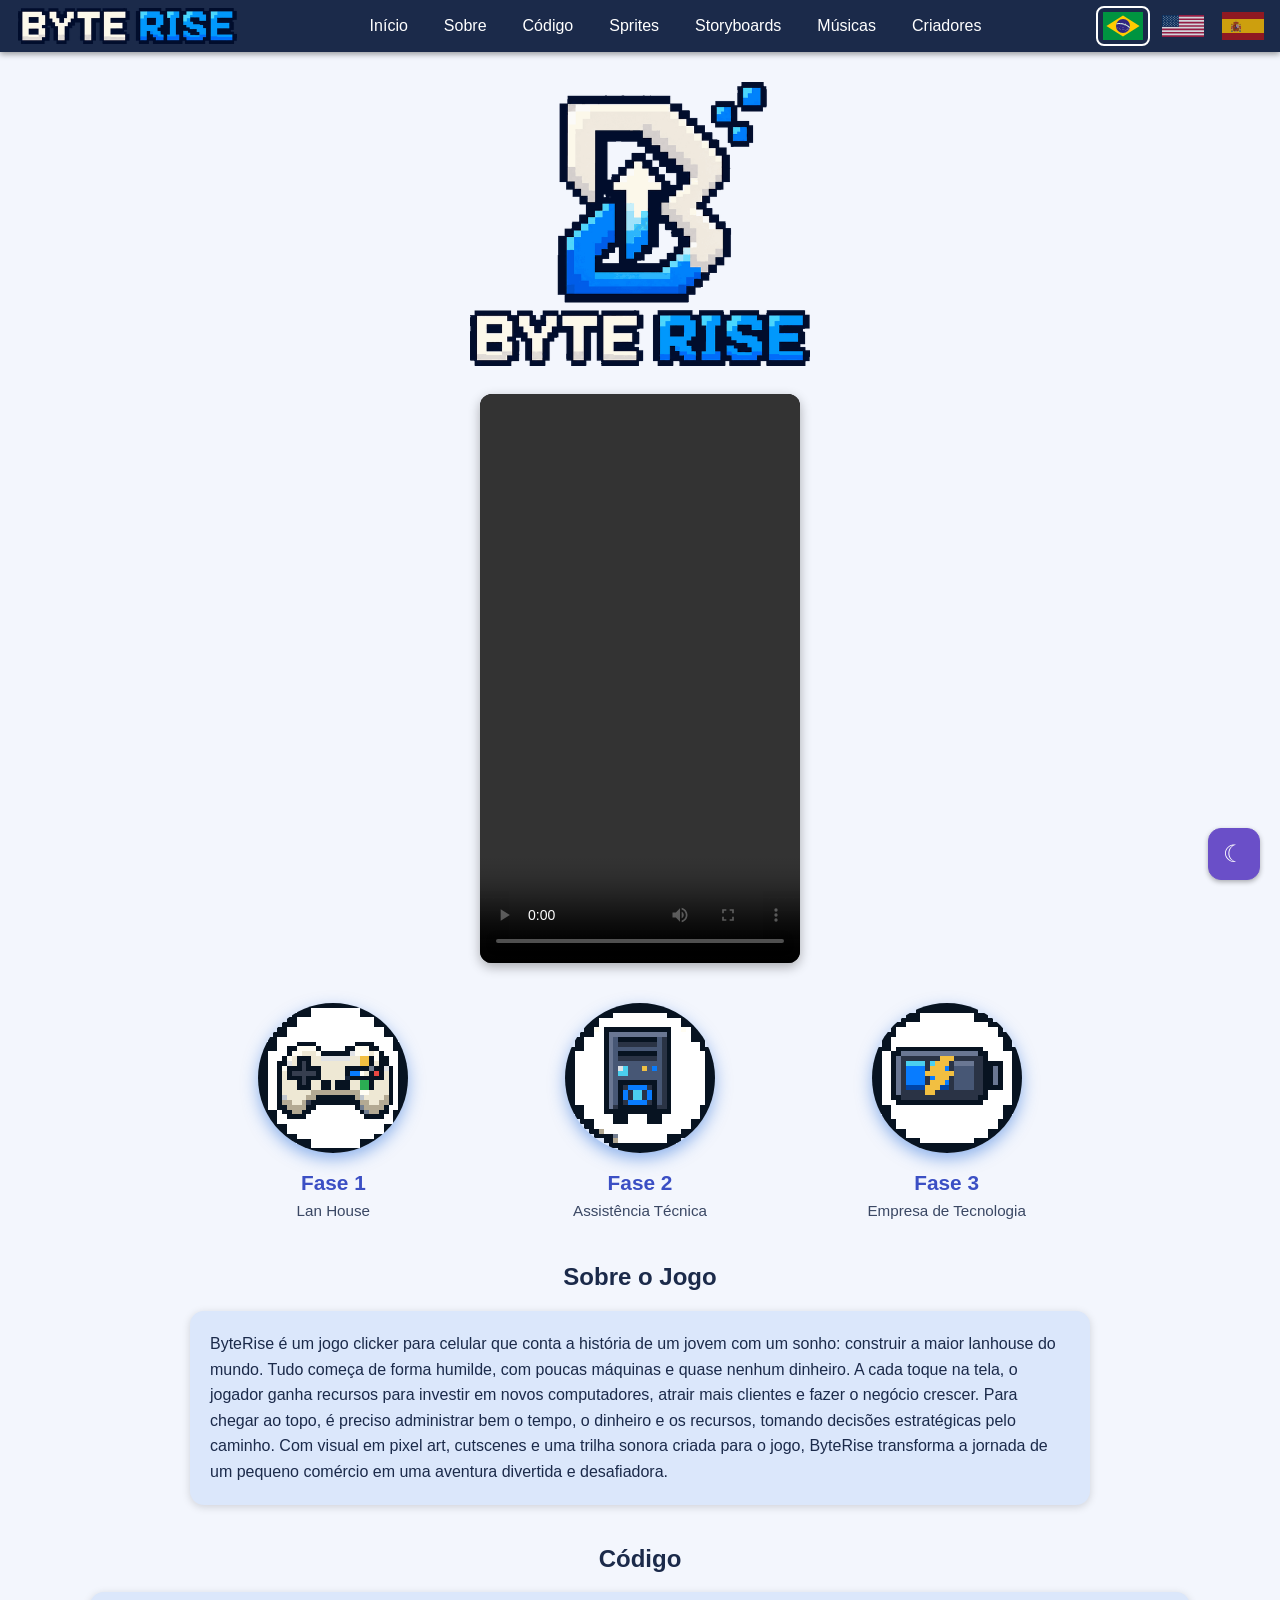
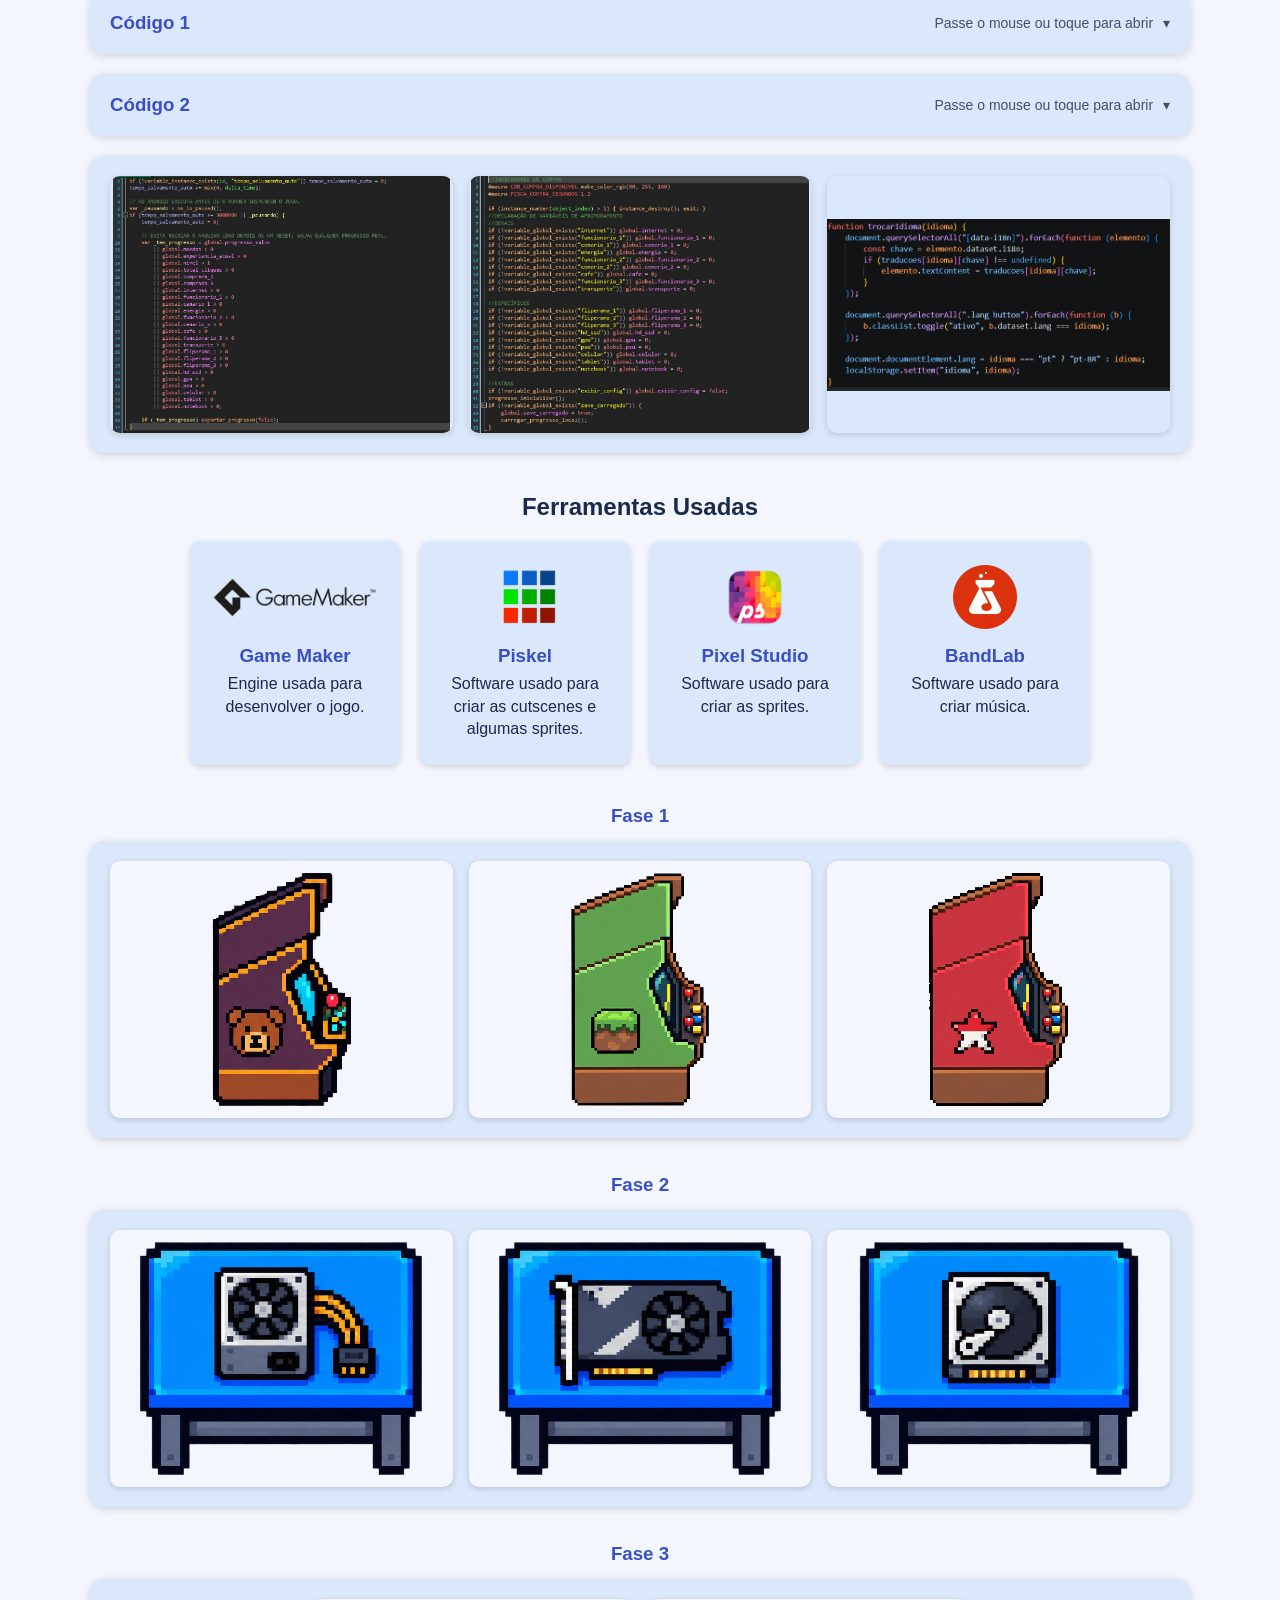
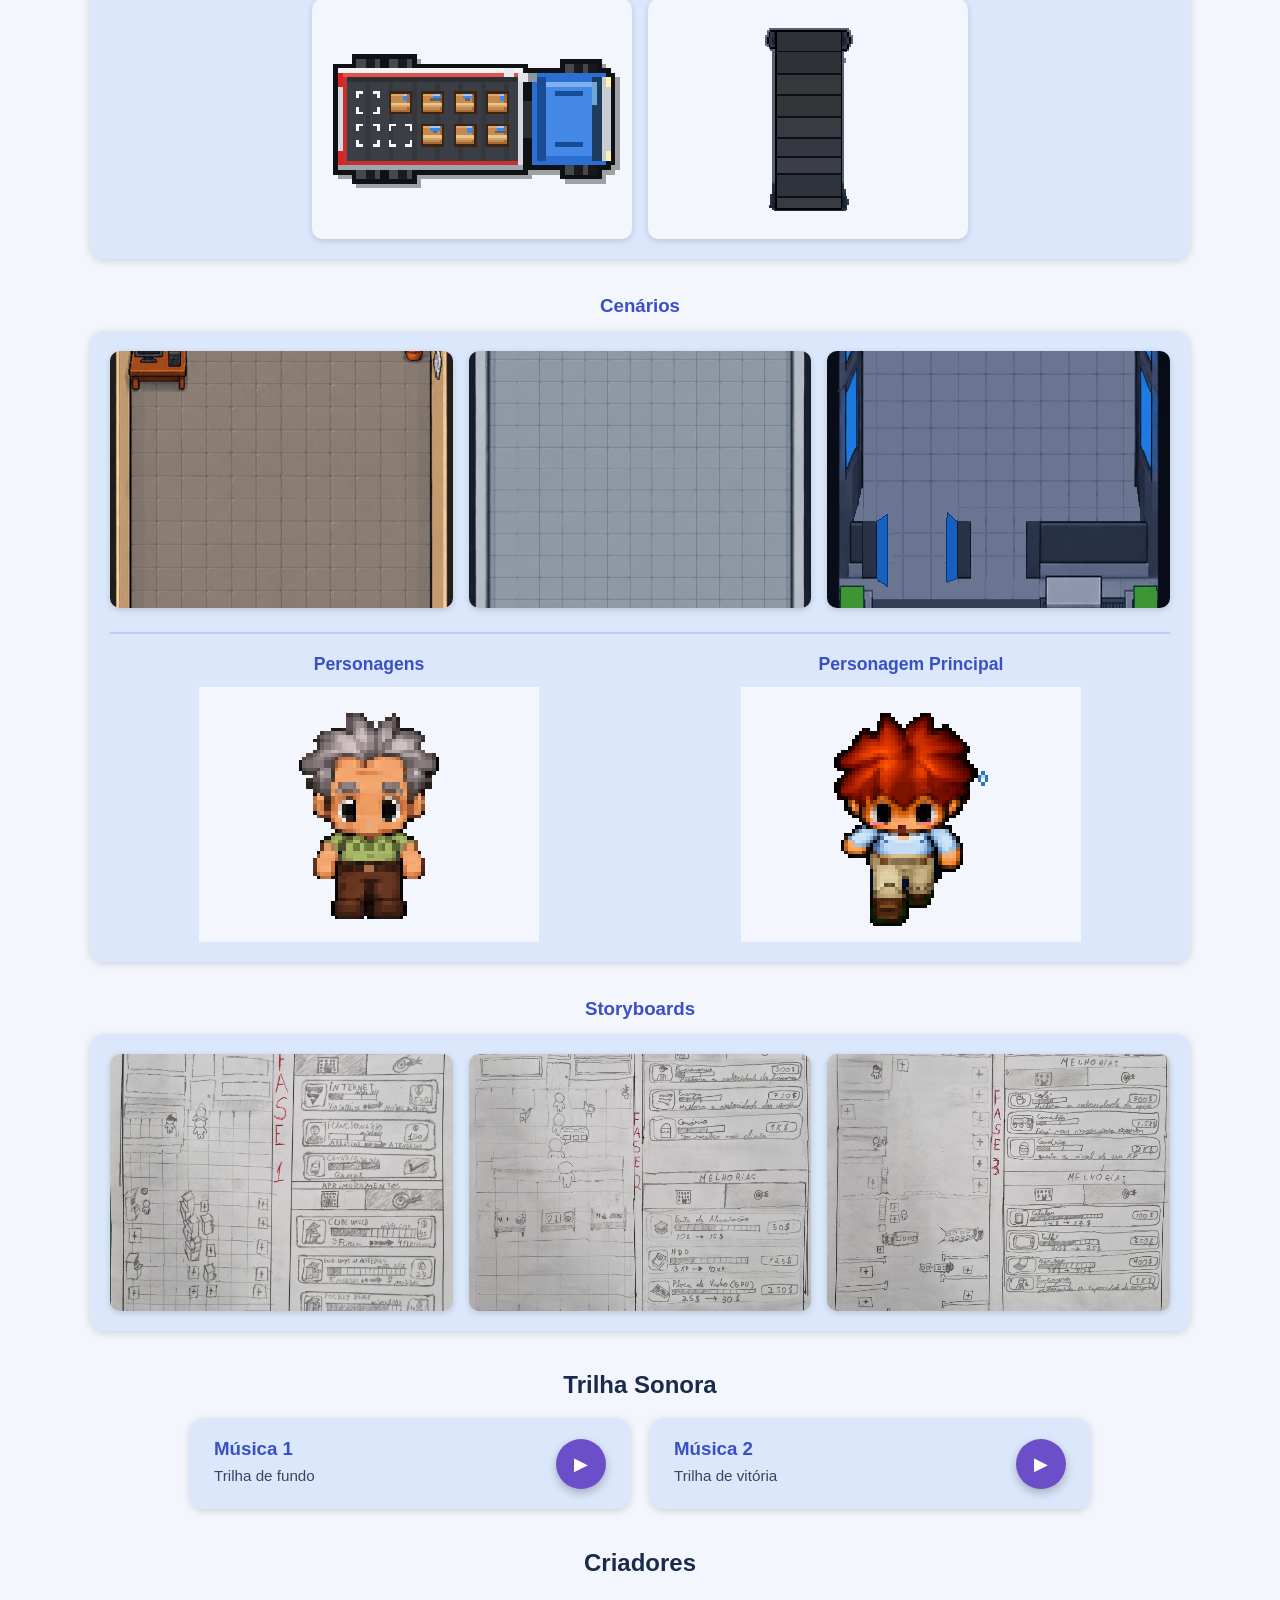
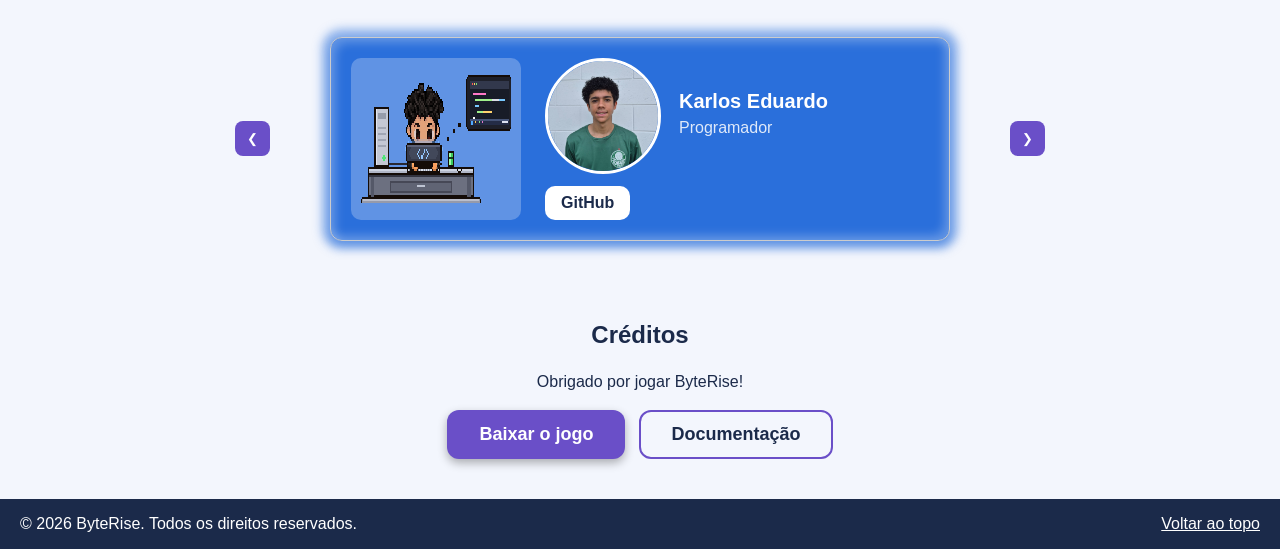
==== commit 2a66b797: "versao sem os arquivos pesados" ====
--- a/index.html
+++ b/index.html
@@ -12,26 +12,27 @@
 <body class="body">
     <nav>
         <div class="navbar">
-            <a href="#" class="logo">ByteRise</a>
+            <a href="#" class="logo"><img src="img/logo_navbar.png" alt="ByteRise"></a>
 
             <div class="nav-links" id="menu-links">
                 <a href="#" data-i18n="nav_inicio">Início</a>
                 <a href="#sobre" data-i18n="nav_sobre">Sobre</a>
+                <a href="#codigo" data-i18n="galeria_codigo">Código</a>
+                <a href="#sprites" data-i18n="galeria_sprites">Sprites</a>
                 <a href="#storyboard" data-i18n="galeria_storyboard">Storyboard</a>
-                <a href="#sprites" data-i18n="galeria_sprites">Sprites</a>
-                <a href="#codigo" data-i18n="galeria_codigo">Código</a>
+                <a href="#musica" data-i18n="nav_musica">Músicas</a>
                 <a href="#criadores" data-i18n="nav_criadores">Criadores</a>
             </div>
 
             <div class="lang">
                 <button data-lang="pt" aria-label="Português" title="Português">
-                    <img src="img/br.svg" alt="Bandeira do Brasil">
+                    <img src="img/bandeiras/br.svg" alt="Bandeira do Brasil">
                 </button>
                 <button data-lang="en" aria-label="English" title="English">
-                    <img src="img/us.svg" alt="Flag of the United States">
+                    <img src="img/bandeiras/us.svg" alt="Flag of the United States">
                 </button>
                 <button data-lang="es" aria-label="Español" title="Español">
-                    <img src="img/es.svg" alt="Bandera de España">
+                    <img src="img/bandeiras/es.svg" alt="Bandera de España">
                 </button>
             </div>
 
@@ -39,6 +40,34 @@
                 aria-controls="menu-links">&#9776;</button>
         </div>
     </nav>
+
+    <!-- titulo principal -->
+    <header class="hero">
+        <h1><img src="img/titulo_byterise.png" alt="ByteRise"></h1>
+    </header>
+
+    <div class="container-video">
+        <video class="video" controls playsinline preload="metadata" src="video/gameplay.mp4"></video>
+    </div>
+
+    <!-- as 3 fases -->
+    <section id="fases" class="fases">
+        <div class="fase">
+            <img class="fase-img" src="img/fases/fase1.png" alt="Símbolo da Fase 1">
+            <h3 data-i18n="fase1_nome">Fase 1</h3>
+            <p class="fase-desc" data-i18n="fase1_desc">Lan House</p>
+        </div>
+        <div class="fase">
+            <img class="fase-img" src="img/fases/fase2.png" alt="Símbolo da Fase 2">
+            <h3 data-i18n="fase2_nome">Fase 2</h3>
+            <p class="fase-desc" data-i18n="fase2_desc">Assistência Técnica</p>
+        </div>
+        <div class="fase">
+            <img class="fase-img" src="img/fases/fase3.png" alt="Símbolo da Fase 3">
+            <h3 data-i18n="fase3_nome">Fase 3</h3>
+            <p class="fase-desc" data-i18n="fase3_desc">Empresa de Tecnologia</p>
+        </div>
+    </section>
 
     <section id="sobre">
         <h2 data-i18n="titulo_sobre">Sobre o Jogo</h2>
@@ -55,32 +84,92 @@
         </div>
     </section>
 
+    <!-- codigo -->
+    <section id="codigo">
+        <h2 data-i18n="galeria_codigo">Código</h2>
+
+        <!-- codigo 1 -->
+        <div class="galeria-bloco codigo-item">
+            <h3 class="codigo-titulo">
+                <button type="button" class="codigo-cabeca" aria-expanded="false">
+                    <span data-i18n="cod1_titulo">Código 1</span>
+                    <span class="codigo-dica"><span data-i18n="codigo_dica">Passe o mouse ou toque para abrir</span>
+                        <span class="codigo-seta">&#9662;</span></span>
+                </button>
+            </h3>
+            <div class="codigo-corpo">
+                <div class="codigo-par">
+                    <img class="zoom zoom-codigo codigo-print" src="img/codigos/codigo_1.jpeg" alt="Código 1"
+                        data-titulo="cod1_titulo" data-descricao="cod1_desc">
+                    <figure class="codigo-anim">
+                        <img class="animacao" src="img/codigos/animacao/codigo1/codigo1_1.jpeg"
+                            alt="Código 1 em ação no jogo" data-frames="img/codigos/animacao/codigo1/codigo1_{n}.jpeg"
+                            data-total="5" data-fps="2">
+                        <figcaption data-i18n="codigo_resultado">Resultado no jogo</figcaption>
+                    </figure>
+                </div>
+            </div>
+        </div>
+
+        <!-- codigo 2 -->
+        <div class="galeria-bloco codigo-item">
+            <h3 class="codigo-titulo">
+                <button type="button" class="codigo-cabeca" aria-expanded="false">
+                    <span data-i18n="cod2_titulo">Código 2</span>
+                    <span class="codigo-dica"><span data-i18n="codigo_dica">Passe o mouse ou toque para abrir</span>
+                        <span class="codigo-seta">&#9662;</span></span>
+                </button>
+            </h3>
+            <div class="codigo-corpo">
+                <div class="codigo-par">
+                    <img class="zoom zoom-codigo codigo-print" src="img/codigos/codigo_2.jpeg" alt="Código 2"
+                        data-titulo="cod2_titulo" data-descricao="cod2_desc">
+                    <figure class="codigo-anim">
+                        <img class="animacao" src="img/codigos/animacao/codigo2/codigo2_1.jpeg"
+                            alt="Código 2 em ação no jogo" data-frames="img/codigos/animacao/codigo2/codigo2_{n}.jpeg"
+                            data-total="4" data-fps="2">
+                        <figcaption data-i18n="codigo_resultado">Resultado no jogo</figcaption>
+                    </figure>
+                </div>
+            </div>
+        </div>
+
+        <!-- codigos 3, 4 e 5 enfileirados (sem animacao, so ampliar) -->
+        <div class="galeria-bloco">
+            <div class="galeria-grid galeria-codigo">
+                <img class="zoom zoom-codigo" src="img/codigos/codigo_3.jpeg" alt="Código 3" data-titulo="cod3_titulo"
+                    data-descricao="cod3_desc">
+                <img class="zoom zoom-codigo" src="img/codigos/codigo_4.jpeg" alt="Código 4" data-titulo="cod4_titulo"
+                    data-descricao="cod4_desc">
+                <img class="zoom zoom-codigo" src="img/codigos/codigo_js.png" alt="Código 5" data-titulo="cod5_titulo"
+                    data-descricao="cod5_desc">
+            </div>
+        </div>
+    </section>
+
     <main>
-        <div class="container-video">
-            <video class="video" controls playsinline preload="metadata" src="video/gameplay.mp4"></video>
-        </div>
 
         <section id="ferramentas">
             <h2 data-i18n="titulo_ferramentas">Ferramentas Usadas</h2>
             <div class="ferramentas-grid">
                 <div class="ferramenta">
-                    <img class="logo-escura" alt="Game Maker" src="img/game_maker.webp">
+                    <img class="logo-escura" alt="Game Maker" src="img/ferramentas/logo_game_maker.webp">
                     <h3>Game Maker</h3>
                     <p data-i18n="desc_ferramenta1">Engine usada para desenvolver o jogo.</p>
                 </div>
                 <div class="ferramenta">
-                    <img alt="Piskel" src="img/logo_piskel.avif">
+                    <img alt="Piskel" src="img/ferramentas/logo_piskel.avif">
                     <h3>Piskel</h3>
                     <p data-i18n="desc_ferramenta2">Software usado para criar as cutscenes e algumas sprites.</p>
                 </div>
                 <div class="ferramenta">
-                    <img alt="Pixel Studio" src="img/pixel_studio_logo.png">
+                    <img alt="Pixel Studio" src="img/ferramentas/logo_pixel_studio.png">
                     <h3>Pixel Studio</h3>
                     <p data-i18n="desc_ferramenta3">Software usado para criar as sprites.</p>
                 </div>
                 <div class="ferramenta">
-                    <img alt="Suno" src="img/suno.png">
-                    <h3>Suno</h3>
+                    <img alt="Suno" src="img/ferramentas/logo_bandlab.png">
+                    <h3>BandLab</h3>
                     <p data-i18n="desc_ferramenta4">Software usado para criar música.</p>
                 </div>
             </div>
@@ -88,43 +177,151 @@
 
         <section id="galeria">
 
-
-            <h3 class="galeria-titulo" id="storyboard" data-i18n="galeria_storyboard">Storyboard</h3>
+            <!-- 1. Fase 1 (Fliperamas) -->
+            <h3 class="galeria-titulo" id="sprites" data-i18n="fase1_nome">Fase 1</h3>
+            <div class="galeria-bloco">
+                <div class="galeria-grid galeria-sprites">
+                    <!-- Fliperama Alfredo (4 evoluções) -->
+                    <div class="sprite-evolucao" data-frames="img/fliperamas/alfredo/alfredo{n}.png" data-total="4"
+                        data-fps="0.5" data-titulos="spr1_v1_titulo,spr1_v2_titulo,spr1_v3_titulo,spr1_v4_titulo"
+                        data-descs="spr1_v1_desc,spr1_v2_desc,spr1_v3_desc,spr1_v4_desc">
+                        <img class="zoom pixelado" src="img/fliperamas/alfredo/alfredo1.png" alt="Fliperama Alfredo">
+                    </div>
+
+                    <!-- Fliperama Cube (4 evoluções) -->
+                    <div class="sprite-evolucao" data-frames="img/fliperamas/cube/cube{n}.png" data-total="4"
+                        data-fps="0.5" data-titulos="spr2_v1_titulo,spr2_v2_titulo,spr2_v3_titulo,spr2_v4_titulo"
+                        data-descs="spr2_v1_desc,spr2_v2_desc,spr2_v3_desc,spr2_v4_desc">
+                        <img class="zoom pixelado" src="img/fliperamas/cube/cube1.png" alt="Fliperama Cube">
+                    </div>
+
+                    <!-- Fliperama Pocket (4 evoluções) -->
+                    <div class="sprite-evolucao" data-frames="img/fliperamas/pocket/pocket{n}.png" data-total="4"
+                        data-fps="0.5" data-titulos="spr3_v1_titulo,spr3_v2_titulo,spr3_v3_titulo,spr3_v4_titulo"
+                        data-descs="spr3_v1_desc,spr3_v2_desc,spr3_v3_desc,spr3_v4_desc">
+                        <img class="zoom pixelado" src="img/fliperamas/pocket/pocket1.png" alt="Fliperama Pocket">
+                    </div>
+                </div>
+            </div>
+
+            <!-- 2. Fase 2 (Mesas) -->
+            <h3 class="galeria-titulo" data-i18n="fase2_nome">Fase 2</h3>
+            <div class="galeria-bloco">
+                <div class="galeria-grid galeria-sprites">
+                    <img class="zoom" src="img/mesa_fonte.png" alt="Mesa Fonte" data-titulo="spr4_titulo"
+                        data-descricao="spr4_desc">
+                    <img class="zoom" src="img/mesa_gpu.png" alt="Mesa GPU" data-titulo="spr5_titulo"
+                        data-descricao="spr5_desc">
+                    <img class="zoom" src="img/mesa_hd.png" alt="Mesa HD" data-titulo="spr6_titulo"
+                        data-descricao="spr6_desc">
+                </div>
+            </div>
+
+            <!-- 3. Fase 3 (Empresa de Tecnologia) -->
+            <h3 class="galeria-titulo" data-i18n="fase3_nome">Fase 3</h3>
+            <div class="galeria-bloco">
+                <div class="galeria-grid galeria-sprites galeria-2-itens">
+                    <img class="zoom pixelado" src="img/caminhao.png" alt="Caminhão de Entregas"
+                        data-titulo="spr7_titulo" data-descricao="spr7_desc">
+                    <img class="zoom pixelado" src="img/esteira.png" alt="Esteira de Produção" data-titulo="spr8_titulo"
+                        data-descricao="spr8_desc">
+                </div>
+            </div>
+
+            <!-- 4. Cenários -->
+            <h3 class="galeria-titulo" id="cenarios" data-i18n="galeria_cenarios">Cenários</h3>
             <div class="galeria-bloco">
                 <div class="galeria-grid">
-                    <img class="zoom" src="img/storyboard_1.png" alt="Storyboard 1" data-titulo="sb1_titulo"
+                    <!-- Cenário Fase 1 (4 evoluções) -->
+                    <div class="sprite-evolucao" data-frames="img/cenarios/cenario_fase1/cenario1_{n}.png"
+                        data-total="4" data-fps="0.5"
+                        data-titulos="cen1_v1_titulo,cen1_v2_titulo,cen1_v3_titulo,cen1_v4_titulo"
+                        data-descs="cen1_v1_desc,cen1_v2_desc,cen1_v3_desc,cen1_v4_desc">
+                        <img class="zoom pixelado" src="img/cenarios/cenario_fase1/cenario1_1.png" alt="Cenário Fase 1">
+                    </div>
+
+                    <!-- Cenário Fase 2 (4 evoluções) -->
+                    <div class="sprite-evolucao" data-frames="img/cenarios/cenario_fase2/cenario2_{n}.png"
+                        data-total="4" data-fps="0.5"
+                        data-titulos="cen2_v1_titulo,cen2_v2_titulo,cen2_v3_titulo,cen2_v4_titulo"
+                        data-descs="cen2_v1_desc,cen2_v2_desc,cen2_v3_desc,cen2_v4_desc">
+                        <img class="zoom pixelado" src="img/cenarios/cenario_fase2/cenario2_1.png" alt="Cenário Fase 2">
+                    </div>
+
+                    <!-- Cenário Fase 3 (estático - apenas 1 versão) -->
+                    <img class="zoom pixelado" src="img/cenarios/cenario_fase3/cenario3_1.png" alt="Cenário Fase 3"
+                        data-titulo="cen3_titulo" data-descricao="cen3_desc">
+                </div>
+
+                <!-- Linha de baixo dentro do mesmo bloco: Personagens e Personagem Principal lado a lado -->
+                <div class="galeria-grid-dupla galeria-sprites">
+                    <!-- Carrossel 1: Personagens (7 sprites) -->
+                    <div class="carrossel-coluna">
+                        <h4 class="subgaleria-titulo" data-i18n="titulo_personagens">Personagens</h4>
+                        <div class="sprite-evolucao"
+                            data-lista="img/personagens/esbanjador.png,img/personagens/idoso.png,img/personagens/mae_e_filho.png,img/personagens/montador.png,img/personagens/pao_duro.png,img/personagens/programador.png,img/personagens/recolhimento.png"
+                            data-fps="0.5"
+                            data-titulos="pers1_titulo,pers2_titulo,pers3_titulo,pers4_titulo,pers5_titulo,pers6_titulo,pers7_titulo"
+                            data-descs="pers1_desc,pers2_desc,pers3_desc,pers4_desc,pers5_desc,pers6_desc,pers7_desc">
+                            <img class="zoom pixelado" src="img/personagens/esbanjador.png" alt="Personagens">
+                        </div>
+                    </div>
+
+                    <!-- Carrossel 2: Personagem Principal (3 sprites) -->
+                    <div class="carrossel-coluna">
+                        <h4 class="subgaleria-titulo" data-i18n="titulo_principal">Personagem Principal</h4>
+                        <div class="sprite-evolucao"
+                            data-lista="img/personagens/principal_1.png,img/personagens/principal_2.png,img/personagens/principal_3.png"
+                            data-fps="0.5" data-titulos="prin1_titulo,prin2_titulo,prin3_titulo"
+                            data-descs="prin1_desc,prin2_desc,prin3_desc">
+                            <img class="zoom pixelado" src="img/personagens/principal_1.png" alt="Personagem Principal">
+                        </div>
+                    </div>
+                </div>
+            </div>
+
+            <!-- 5. Storyboards -->
+            <h3 class="galeria-titulo" id="storyboard" data-i18n="galeria_storyboards">Storyboards</h3>
+            <div class="galeria-bloco">
+                <div class="galeria-grid">
+                    <img class="zoom" src="img/storyboard/std_fase1.jpeg" alt="Storyboard 1" data-titulo="sb1_titulo"
                         data-descricao="sb1_desc">
-                    <img class="zoom" src="img/storyboard_2.png" alt="Storyboard 2" data-titulo="sb2_titulo"
+                    <img class="zoom" src="img/storyboard/std_fase2.jpeg" alt="Storyboard 2" data-titulo="sb2_titulo"
                         data-descricao="sb2_desc">
-                    <img class="zoom" src="img/storyboard_3.png" alt="Storyboard 3" data-titulo="sb3_titulo"
+                    <img class="zoom" src="img/storyboard/std_fase3.jpeg" alt="Storyboard 3" data-titulo="sb3_titulo"
                         data-descricao="sb3_desc">
                 </div>
             </div>
 
-            <h3 class="galeria-titulo" id="sprites" data-i18n="galeria_sprites">Sprites</h3>
-            <div class="galeria-grid galeria-sprites">
-                <img class="zoom pixelado" src="img/fliperama_alfredo.png" alt="Protagonista" data-titulo="spr1_titulo"
-                    data-descricao="spr1_desc">
-                <img class="zoom pixelado" src="img/fliperama_cube.png" alt="Idoso" data-titulo="spr2_titulo"
-                    data-descricao="spr2_desc">
-                <img class="zoom" src="img/fliperama_pocket.png" alt="Fliperama Alfredos" data-titulo="spr3_titulo"
-                    data-descricao="spr3_desc">
-                <img class="zoom" src="img/mesa_fonte.png" alt="Fliperama Cube" data-titulo="spr4_titulo"
-                    data-descricao="spr4_desc">
-                <img class="zoom" src="img/mesa_gpu.png" alt="Fliperama Pocket" data-titulo="spr5_titulo"
-                    data-descricao="spr5_desc">
-                <img class="zoom" src="img/mesa_hd.png" alt="Placa de vídeo" data-titulo="spr6_titulo"
-                    data-descricao="spr6_desc">
-            </div>
-
-            <h3 class="galeria-titulo" id="codigo" data-i18n="galeria_codigo">Código</h3>
-            <div class="galeria-grid galeria-codigo">
-                <img class="zoom" src="img/codigo_1.jpeg" alt="Código 1" data-titulo="cod1_titulo"
-                    data-descricao="cod1_desc">
-                <img class="zoom" src="img/codigo_2.jpeg" alt="Código 2" data-titulo="cod2_titulo"
-                    data-descricao="cod2_desc">
-                <img class="zoom" src="img/codigo_js.png" alt="Código 3" data-titulo="cod3_titulo"
-                    data-descricao="cod3_desc">
+        </section>
+
+        <!-- trilha sonora -->
+        <section id="musica">
+            <h2 data-i18n="titulo_musica">Trilha Sonora</h2>
+            <div class="musicas-grid">
+                <!-- Música 1 -->
+                <div class="musica-card">
+                    <div class="musica-info">
+                        <h3 data-i18n="mus1_titulo">Música 1</h3>
+                        <p data-i18n="mus1_desc">Trilha de fundo</p>
+                    </div>
+                    <button type="button" class="btn-play" data-audio="audio-1" aria-label="Tocar Música 1">
+                        &#9654;
+                    </button>
+                    <audio id="audio-1" src="video/musica.mp3.mpeg" preload="metadata"></audio>
+                </div>
+
+                <!-- Música 2 -->
+                <div class="musica-card">
+                    <div class="musica-info">
+                        <h3 data-i18n="mus2_titulo">Música 2</h3>
+                        <p data-i18n="mus2_desc">Trilha de vitória</p>
+                    </div>
+                    <button type="button" class="btn-play" data-audio="audio-2" aria-label="Tocar Música 2">
+                        &#9654;
+                    </button>
+                    <audio id="audio-2" src="video/musica-fim.mp3.mpeg" preload="metadata"></audio>
+                </div>
             </div>
         </section>
 
@@ -135,11 +332,12 @@
                 <div class="carousel">
                     <div class="carousel-track">
                         <div class="card">
-                            <div class="card-sprite"><img src="img/sprites/karlos.png" alt="Sprite de Karlos Eduardo">
+                            <div class="card-sprite"><img src="img/creditos/sprite_karlos.png"
+                                    alt="Sprite de Karlos Eduardo">
                             </div>
                             <div class="card-info">
                                 <div class="card-topo">
-                                    <img class="img-card" src="img/karlos.png" alt="Foto de Karlos Eduardo">
+                                    <img class="img-card" src="img/creditos/karlos.png" alt="Foto de Karlos Eduardo">
                                     <div>
                                         <h3>Karlos Eduardo</h3>
                                         <p class="card-funcao" data-i18n="funcao_criador1">Programador</p>
@@ -150,11 +348,12 @@
                             </div>
                         </div>
                         <div class="card">
-                            <div class="card-sprite"><img src="img/sprites/kauan.png" alt="Sprite de Kauan Saraiva">
+                            <div class="card-sprite"><img src="img/creditos/sprite_kauan.png"
+                                    alt="Sprite de Kauan Saraiva">
                             </div>
                             <div class="card-info">
                                 <div class="card-topo">
-                                    <img class="img-card" alt="Foto de Kauan Saraiva" src="img/kauan.png">
+                                    <img class="img-card" alt="Foto de Kauan Saraiva" src="img/creditos/kauan.png">
                                     <div>
                                         <h3>Kauan Saraiva</h3>
                                         <p class="card-funcao" data-i18n="funcao_criador2">Programador</p>
@@ -165,11 +364,12 @@
                             </div>
                         </div>
                         <div class="card">
-                            <div class="card-sprite"><img src="img/sprites/lucas.png" alt="Sprite de Lucas Franco">
+                            <div class="card-sprite"><img src="img/creditos/sprite_lucas.png"
+                                    alt="Sprite de Lucas Franco">
                             </div>
                             <div class="card-info">
                                 <div class="card-topo">
-                                    <img class="img-card" alt="Foto de Lucas Franco" src="img/lucas.png">
+                                    <img class="img-card" alt="Foto de Lucas Franco" src="img/creditos/lucas.png">
                                     <div>
                                         <h3>Lucas Franco</h3>
                                         <p class="card-funcao" data-i18n="funcao_criador3">Cenários e Sprites</p>
@@ -180,11 +380,11 @@
                             </div>
                         </div>
                         <div class="card">
-                            <div class="card-sprite"><img src="img/sprites/rafael.png"
+                            <div class="card-sprite"><img src="img/creditos/sprite_rafael.png"
                                     alt="Sprite de Rafael Cavalcanti"></div>
                             <div class="card-info">
                                 <div class="card-topo">
-                                    <img class="img-card" alt="Foto de Rafael Cavalcanti" src="img/rafael.png">
+                                    <img class="img-card" alt="Foto de Rafael Cavalcanti" src="img/creditos/rafael.png">
                                     <div>
                                         <h3>Rafael Cavalcanti</h3>
                                         <p class="card-funcao" data-i18n="funcao_criador4">Programador Web e Músicas</p>
@@ -195,10 +395,11 @@
                             </div>
                         </div>
                         <div class="card">
-                            <div class="card-sprite"><img src="img/sprites/vitor.png" alt="Sprite de Vitor Yuji"></div>
+                            <div class="card-sprite"><img src="img/creditos/sprite_vitor.png"
+                                    alt="Sprite de Vitor Yuji"></div>
                             <div class="card-info">
                                 <div class="card-topo">
-                                    <img class="img-card" alt="Foto de Vitor Yuji" src="img/vitor.png">
+                                    <img class="img-card" alt="Foto de Vitor Yuji" src="img/creditos/vitor.png">
                                     <div>
                                         <h3>Vitor Yuji</h3>
                                         <p class="card-funcao" data-i18n="funcao_criador5">Cenários e Cutscenes</p>
@@ -214,15 +415,18 @@
             </div>
         </section>
 
+        <!-- creditos finais -->
         <section id="creditos">
             <h2 data-i18n="titulo_creditos">Créditos</h2>
             <p data-i18n="desc_creditos">Obrigado por jogar ByteRise!</p>
+
             <div class="botoes-creditos">
-                <a class="btn-download" href="downloads/ByteRise.zip" download data-i18n="btn_download">Baixar o
-                    jogo</a>
+                <button type="button" class="btn-download" id="btn-download" aria-haspopup="dialog"
+                    data-i18n="btn_download">Baixar o jogo</button>
                 <button type="button" class="btn-doc" id="btn-docs" aria-haspopup="dialog"
                     data-i18n="nav_documentacao">Documentação</button>
             </div>
+
         </section>
 
     </main>
@@ -237,7 +441,11 @@
     <div id="lightbox" class="lightbox">
         <button class="lightbox-fechar" aria-label="Fechar">&times;</button>
         <div class="lightbox-conteudo">
-            <img id="lightbox-img" src="" alt="">
+            <div class="lightbox-img-box">
+                <button id="lightbox-prev" class="lightbox-nav" aria-label="Versão anterior">&#10094;</button>
+                <img id="lightbox-img" src="" alt="">
+                <button id="lightbox-next" class="lightbox-nav" aria-label="Próxima versão">&#10095;</button>
+            </div>
             <div class="lightbox-info">
                 <h3 id="lightbox-titulo"></h3>
                 <p id="lightbox-texto"></p>
@@ -252,7 +460,7 @@
             <p class="docs-sub" data-i18n="docs_escolha">Escolha um arquivo para abrir:</p>
             <ul class="docs-lista">
                 <li>
-                    <a href="docs/Informacoes_sobre_o_ByteRise.pdf" target="_blank" rel="noopener">
+                    <a href="docs/byterise.pdf" target="_blank" rel="noopener">
                         <span class="docs-nome" data-i18n="doc1_nome">Informações sobre o ByteRise</span>
                         <span class="docs-desc" data-i18n="doc1_desc">Documento com detalhes sobre o desenvolvimento do
                             jogo.</span>
@@ -268,7 +476,53 @@
         </div>
     </div>
 
+
+    <!-- painel de download -->
+    <div id="download-modal" class="docs-modal" role="dialog" aria-modal="true" aria-labelledby="download-titulo">
+        <div class="docs-painel download-painel">
+            <button class="docs-fechar" aria-label="Fechar">&times;</button>
+            <h3 id="download-titulo" data-i18n="btn_download">Baixar o jogo</h3>
+
+            <div class="download-conteudo">
+                <div class="download-qr">
+                    <img src="img/qrcode.jpeg" alt="QR code do ByteRise">
+                    <p data-i18n="qr_texto">Escaneie o QR code com o celular</p>
+                </div>
+
+                <div class="download-opcoes">
+                    <p class="docs-sub" data-i18n="download_escolha">Ou baixe o arquivo:</p>
+                    <ul class="docs-lista">
+                        <li>
+                            <a href="docs/ByteRise.apk
+                            " download="ByteRise.apk">
+                                <span class="docs-nome" data-i18n="btn_download_android">Baixar para Android
+                                    (.apk)</span>
+                                <span class="docs-desc" data-i18n="download_android_desc">Para instalar direto no
+                                    celular Android.</span>
+                            </a>
+                        </li>
+                        <li>
+                            <a href="docs/ByteRise.zip" download="ByteRise.zip">
+                                <span class="docs-nome" data-i18n="btn_download_pc">Baixar para PC (.zip)</span>
+                                <span class="docs-desc" data-i18n="download_pc_desc">Para jogar no computador
+                                    (descompacte o arquivo).</span>
+                            </a>
+                        </li>
+                        <li>
+                            <a href="https://gx.games/games/iql6v6/byterise-com/" target="_blank" rel="noopener">
+                                <span class="docs-nome" data-i18n="btn_jogar_web">Jogar no navegador (iPhone e
+                                    outros)</span>
+                                <span class="docs-desc" data-i18n="download_web_desc">Sem instalar nada, pelo link do
+                                    GX.games.</span>
+                            </a>
+                        </li>
+                    </ul>
+                </div>
+            </div>
+        </div>
+    </div>
+
     <script src="script.js"></script>
 </body>
 
-</html>
+</html>
--- a/style.css
+++ b/style.css
@@ -98,6 +98,69 @@
     color: var(--cor-nav-hover-texto);
 }
 
+/* logo da navbar */
+.navbar a.logo {
+    padding: 8px 18px;
+}
+
+.navbar .logo img {
+    display: block;
+    height: 36px;
+    width: auto;
+}
+
+/* titulo principal no topo da pagina */
+.hero {
+    text-align: center;
+    margin: 30px 20px 10px;
+}
+
+.hero h1 {
+    margin: 0;
+}
+
+.hero img {
+    width: min(340px, 80%);
+    height: auto;
+}
+
+/* as 3 fases: tres colunas com imagem redonda e o nome */
+.fases {
+    display: grid;
+    grid-template-columns: repeat(3, 1fr);
+    gap: 20px;
+    text-align: center;
+}
+
+.fase-img {
+    width: min(150px, 100%);
+    aspect-ratio: 1 / 1;
+    border-radius: 50%;
+    object-fit: cover;
+    background-color: var(--cor-ferramenta-fundo);
+    box-shadow: 0px 6px 16px var(--cor-brilho);
+    image-rendering: pixelated;
+    transition: transform 0.3s ease, box-shadow 0.3s ease;
+}
+
+/* ao passar o mouse o circulo sobe um pouco */
+.fase:hover .fase-img {
+    transform: translateY(-6px);
+}
+
+.fase h3 {
+    margin: 14px 0 0;
+    font-size: 1.3rem;
+    color: var(--cor-ferramenta-nome);
+}
+
+.fase-desc {
+    margin: 4px 0 0;
+    font-size: 0.95rem;
+    color: var(--cor-texto);
+    opacity: 0.85;
+}
+
 .navbar .logo {
     font-weight: 700;
     font-size: 20px;
@@ -452,8 +515,8 @@
     box-shadow: 0px 10px 20px rgba(0, 0, 0, 0.25);
 }
 
-/* galeria um pouco mais larga: as imagens ficam cerca de 20% maiores */
-#galeria {
+#galeria,
+#codigo {
     max-width: 1100px;
 }
 
@@ -470,18 +533,140 @@
     margin: 0;
 }
 
+/* codigo: uma linha por codigo (print grande + animacao do lado) */
+.codigo-item {
+    margin-bottom: 20px;
+}
+
+.codigo-par {
+    display: flex;
+    align-items: center;
+    gap: 20px;
+    padding: 4px;
+}
+
+/* card fechado: so a barra com o titulo, o resto abre ao passar o mouse */
+.codigo-titulo {
+    margin: 0;
+    color: var(--cor-ferramenta-nome);
+}
+
+/* a barra do titulo e um botao (funciona com toque e teclado) */
+.codigo-cabeca {
+    display: flex;
+    align-items: center;
+    justify-content: space-between;
+    gap: 12px;
+    width: 100%;
+    padding: 0;
+    background: none;
+    border: none;
+    color: inherit;
+    font: inherit;
+    text-align: left;
+    cursor: pointer;
+}
+
+.codigo-dica {
+    font-size: 14px;
+    font-weight: 400;
+    text-align: right;
+    color: var(--cor-texto);
+    opacity: 0.8;
+}
+
+.codigo-seta {
+    display: inline-block;
+    margin-left: 6px;
+    transition: transform 0.3s ease;
+}
+
+/* conteudo escondido: altura 0 ate abrir */
+.codigo-corpo {
+    max-height: 0;
+    opacity: 0;
+    overflow: hidden;
+    transition: max-height 0.5s ease, opacity 0.4s ease, margin-top 0.4s ease;
+}
+
+/* aberto pelo clique/toque */
+.codigo-item.aberto .codigo-corpo {
+    max-height: 900px;
+    opacity: 1;
+    margin-top: 14px;
+}
+
+.codigo-item.aberto .codigo-seta {
+    transform: rotate(180deg);
+}
+
+/* aberto ao passar o mouse (so em telas que tem mouse) */
+@media (hover: hover) {
+    .codigo-item:hover .codigo-corpo {
+        max-height: 900px;
+        opacity: 1;
+        margin-top: 14px;
+    }
+
+    .codigo-item:hover .codigo-seta {
+        transform: rotate(180deg);
+    }
+}
+
+/* o print ocupa mais espaco (3 partes contra 2 da animacao) */
+.codigo-print {
+    flex: 3 1 0;
+    min-width: 0;
+    width: 100%;
+    height: auto;
+    max-height: 380px;
+    object-fit: contain;
+    border-radius: 10px;
+    box-shadow: 0px 2px 6px rgba(0, 0, 0, 0.25);
+    transition: transform 0.3s ease;
+}
+
+
+.codigo-anim {
+    flex: 2 1 0;
+    min-width: 0;
+    margin: 0;
+    text-align: center;
+}
+
+.codigo-anim figcaption {
+    margin-top: 8px;
+    font-size: 14px;
+    opacity: 0.85;
+}
+
+/* animacao feita com frames */
+.animacao {
+    width: 100%;
+    max-width: 360px;
+    max-height: 300px;
+    object-fit: contain;
+    border-radius: 10px;
+}
+
 /* prints de codigo: mostra a imagem inteira (sem cortar as bordas) */
 .galeria-codigo img {
     object-fit: contain;
     background-color: var(--cor-ferramenta-fundo);
 }
 
-/* sprites: mostra inteira, com fundo e uma folguinha em volta */
+/* sprites: mostra inteira, com fundo levemente contrastante e folguinha em volta */
 .galeria-sprites img {
     object-fit: contain;
-    background-color: var(--cor-ferramenta-fundo);
-    padding: 10px;
+    background-color: var(--cor-fundo);
+    padding: 12px;
     box-sizing: border-box;
+}
+
+/* grade de 2 itens centralizados (Fase 3) */
+.galeria-grid.galeria-2-itens {
+    grid-template-columns: repeat(2, minmax(0, 320px));
+    justify-content: center;
 }
 
 /* sprite pequena: ao ampliar, os pixels ficam quadradinhos em vez de borrados */
@@ -500,6 +685,140 @@
     cursor: zoom-in;
 }
 
+/* Container de evolução dentro do grid de sprites */
+.sprite-evolucao {
+    position: relative;
+    display: flex;
+}
+
+.sprite-evolucao img {
+    width: 100%;
+    height: 100%;
+}
+
+
+/* Grade dupla (2 carrosséis lado a lado embaixo dos cenários) */
+.galeria-grid-dupla {
+    display: grid;
+    grid-template-columns: repeat(2, 1fr);
+    gap: 24px;
+    margin-top: 24px;
+    padding-top: 20px;
+    border-top: 2px solid rgba(106, 79, 200, 0.2);
+}
+
+.carrossel-coluna {
+    display: flex;
+    flex-direction: column;
+    align-items: center;
+}
+
+.subgaleria-titulo {
+    margin: 0 0 12px;
+    font-size: 1.1rem;
+    color: var(--cor-ferramenta-nome);
+    text-align: center;
+}
+
+.carrossel-coluna .sprite-evolucao {
+    width: 100%;
+    max-width: 340px;
+    aspect-ratio: 4 / 3;
+}
+
+/* Navegação dentro do Lightbox */
+.lightbox-img-box {
+    position: relative;
+    flex: 1 1 auto;
+    display: flex;
+    align-items: center;
+    justify-content: center;
+    min-width: 0;
+}
+
+.lightbox-nav {
+    display: none;
+    background-color: var(--cor-destaque);
+    color: white;
+    border: none;
+    border-radius: 10px;
+    padding: 12px 16px;
+    font-size: 20px;
+    cursor: pointer;
+    z-index: 10;
+    transition: filter 0.2s, transform 0.2s;
+}
+
+.lightbox-nav:hover {
+    filter: brightness(1.2);
+    transform: scale(1.08);
+}
+
+.lightbox.tem-evolucao .lightbox-nav {
+    display: block;
+}
+
+/* seção de trilha sonora */
+.musicas-grid {
+    display: grid;
+    grid-template-columns: repeat(2, 1fr);
+    gap: 20px;
+}
+
+.musica-card {
+    display: flex;
+    align-items: center;
+    justify-content: space-between;
+    gap: 16px;
+    padding: 20px 24px;
+    background-color: var(--cor-ferramenta-fundo);
+    border-radius: 14px;
+    box-shadow: 0px 2px 8px rgba(0, 0, 0, 0.15);
+    transition: transform 0.3s ease, box-shadow 0.3s ease;
+}
+
+.musica-card:hover {
+    transform: translateY(-4px);
+    box-shadow: 0px 8px 18px rgba(0, 0, 0, 0.2);
+}
+
+.musica-card.tocando {
+    outline: 2px solid var(--cor-destaque);
+    box-shadow: 0px 4px 16px var(--cor-brilho);
+}
+
+.musica-info h3 {
+    margin: 0 0 4px;
+    color: var(--cor-ferramenta-nome);
+}
+
+.musica-info p {
+    margin: 0;
+    font-size: 0.95rem;
+    opacity: 0.85;
+}
+
+.btn-play {
+    width: 50px;
+    height: 50px;
+    flex-shrink: 0;
+    border-radius: 50%;
+    border: none;
+    background-color: var(--cor-destaque);
+    color: white;
+    font-size: 18px;
+    display: flex;
+    align-items: center;
+    justify-content: center;
+    cursor: pointer;
+    box-shadow: 0px 4px 10px rgba(0, 0, 0, 0.25);
+    transition: transform 0.2s ease, filter 0.2s ease;
+}
+
+.btn-play:hover {
+    transform: scale(1.08);
+    filter: brightness(1.2);
+}
 
 /* imagem ampliada com quadrado de descricao ao lado */
 .lightbox {
@@ -583,6 +902,10 @@
         gap: 15px;
     }
 
+    .lightbox-img-box {
+        width: 100%;
+    }
+
     .lightbox-conteudo img {
         max-height: 60vh;
     }
@@ -592,6 +915,42 @@
         width: 100%;
         max-height: none;
         box-sizing: border-box;
+    }
+
+    /* prints de codigo: a imagem fica o maior possivel (da pra ler no projetor) */
+    .lightbox.modo-codigo {
+        padding: 50px 15px 15px;
+    }
+
+    .lightbox.modo-codigo .lightbox-conteudo {
+        flex-direction: column;
+        max-width: 100%;
+        gap: 10px;
+    }
+
+    .lightbox.modo-codigo .lightbox-conteudo img {
+        width: 100%;
+        height: calc(100vh - 170px);
+        max-height: none;
+        object-fit: contain;
+    }
+
+    /* titulo e descricao viram uma faixa fina embaixo */
+    .lightbox.modo-codigo .lightbox-info {
+        flex: 0 0 auto;
+        width: 100%;
+        max-height: 90px;
+        padding: 10px 18px;
+        box-sizing: border-box;
+    }
+
+    .lightbox.modo-codigo .lightbox-info h3 {
+        margin: 0 0 4px;
+        font-size: 18px;
+    }
+
+    .lightbox.modo-codigo .lightbox-info p {
+        font-size: 14px;
     }
 }
 
@@ -616,6 +975,9 @@
     box-shadow: 0px 4px 10px rgba(0, 0, 0, 0.3);
     /* a transicao deixa a subida do botao suave */
     transition: transform 0.3s ease, filter 0.3s ease;
+    border: none;
+    cursor: pointer;
+    font-family: inherit;
 }
 
 .btn-download:hover {
@@ -658,6 +1020,7 @@
     color: white;
 }
 
+
 /* painel de documentos (abre ao clicar no botao de documentacao) */
 .docs-modal {
     position: fixed;
@@ -747,6 +1110,61 @@
 }
 
 
+/* painel de download: QR grande de um lado, opcoes do outro */
+.download-painel {
+    max-width: 720px;
+}
+
+.download-conteudo {
+    display: flex;
+    align-items: center;
+    gap: 28px;
+}
+
+.download-qr {
+    flex: 0 0 auto;
+    text-align: center;
+}
+
+/* fundo branco fixo, senao nao da pra escanear no tema escuro */
+.download-qr img {
+    display: block;
+    width: 260px;
+    height: 260px;
+    padding: 12px;
+    background-color: white;
+    border-radius: 12px;
+    box-sizing: border-box;
+}
+
+.download-qr p {
+    margin: 10px 0 0;
+    color: #dbe7fb;
+}
+
+.download-opcoes {
+    flex: 1;
+    min-width: 0;
+}
+
+/* celular: o QR vai pra cima e as opcoes ficam embaixo */
+@media (max-width: 600px) {
+    .download-conteudo {
+        flex-direction: column;
+    }
+
+    .download-qr img {
+        width: 220px;
+        height: 220px;
+    }
+
+    .galeria-bloco .galeria-grid,
+    .galeria-grid-dupla {
+        grid-template-columns: 1fr;
+    }
+}
+
+
 /* responsivo (tem que ficar no final do arquivo) */
 
 /* celular grande: o menu vira tres linhas e os links ficam escondidos ate clicar no botao
@@ -815,7 +1233,9 @@
         flex-direction: column;
     }
 
-    .galeria-bloco .galeria-grid {
+    .galeria-bloco .galeria-grid,
+    .galeria-grid-dupla,
+    .musicas-grid {
         grid-template-columns: 1fr;
     }
 }
@@ -856,4 +1276,17 @@
         flex-direction: column;
         text-align: center;
     }
+}
+
+/* celular: o codigo fica em cima e a animacao embaixo */
+@media (max-width: 700px) {
+    .codigo-par {
+        flex-direction: column;
+    }
+
+    .codigo-print,
+    .codigo-anim {
+        flex: 0 0 auto;
+        width: 100%;
+    }
 }
